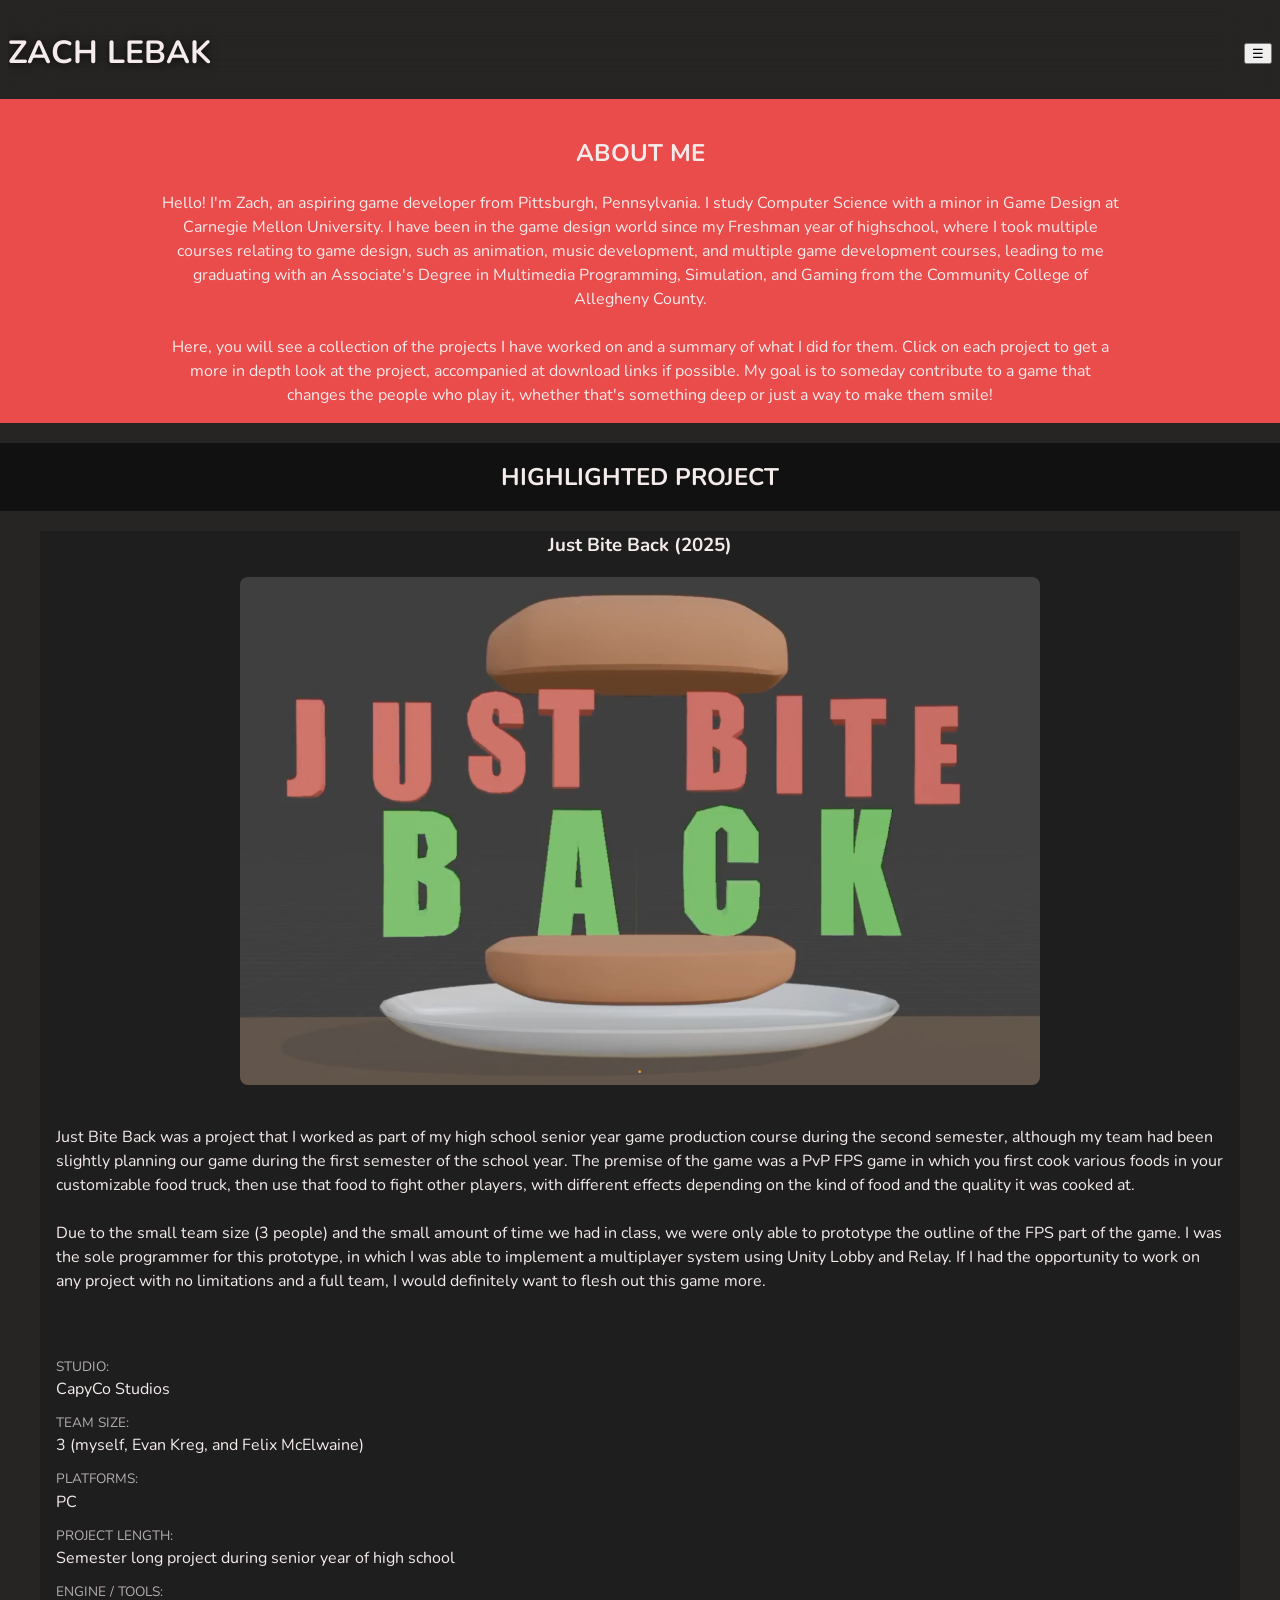
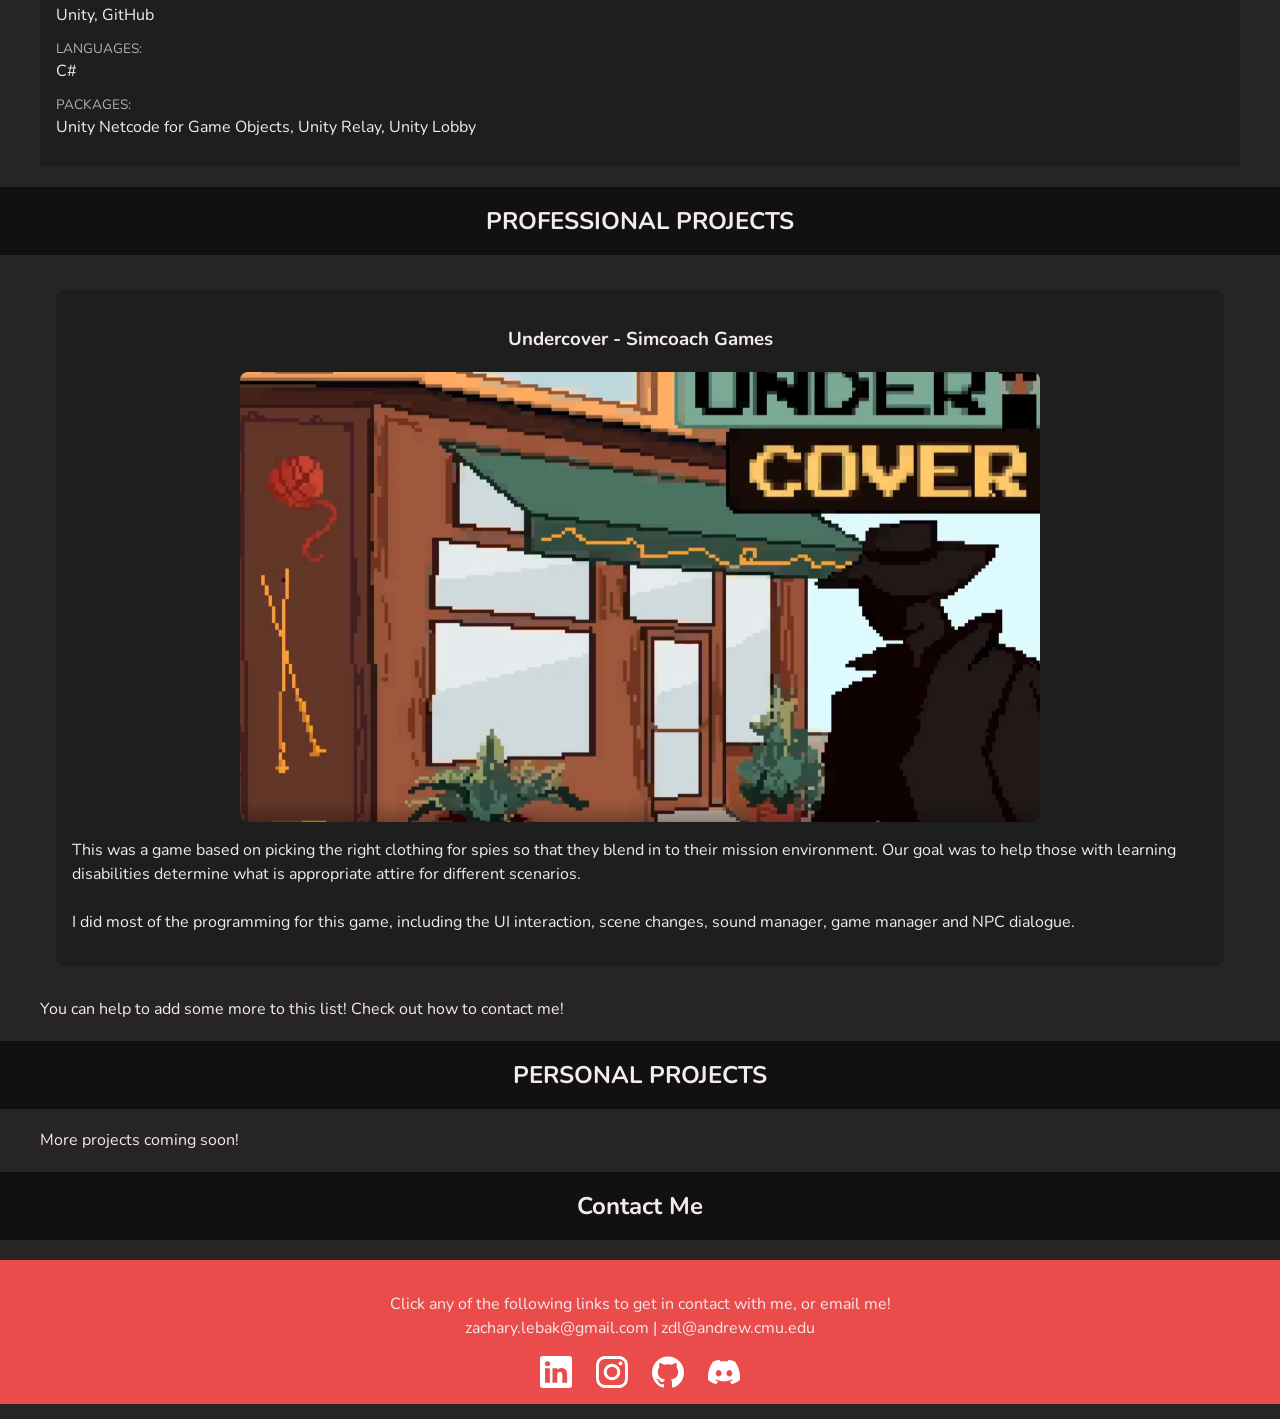
==== index.html @ ec448052 "Editing Undercover description to not include details in main page to decrease bloat" ====
<!DOCTYPE html>
<html>

<head>
  <meta name="viewport" content="width=device-width, initial-scale=1.0">
  <link rel="preconnect" href="https://fonts.googleapis.com">
  <link rel="preconnect" href="https://fonts.gstatic.com" crossorigin>
  <link href="https://fonts.googleapis.com/css2?family=Nunito:wght@400;600;700&display=swap" rel="stylesheet">
  <link rel="stylesheet" href="style.css">
  <title>Portfolio - Zach Lebak</title>
</head>

<body>
  <div id="loader" aria-hidden="true">
    <div class="spinner"></div>
  </div>

  <!--Header-->
  <header>

    <a href="index.html">
      <h1>ZACH LEBAK</h1>
    </a>
    <button class="nav-toggle">☰</button>
    <nav class="site-nav">
      <button class="nav-close" aria-label="Close Menu">✕</button>
      <a href="index.html"><img src="img/house-fill.svg" alt=""> HOME</a>
      <a href="index.html#about"><img src="img/person-badge.svg" alt=""> ABOUT</a>
      <a href="index.html#prof-projects"><img src="img/people-fill.svg" alt=""> PROFESSIONAL PROJECTS</a>
      <a href="index.html#personal-projects"><img src="img/heart-fill.svg" alt=""> PERSONAL PROJECTS</a>
      <a href="resume.pdf"><img src="img/file-earmark-person-fill.svg" alt=""> RESUME</a>
      <a href="index.html#contact"><img src="img/chat-fill.svg" alt=""> CONTACT</a>
    </nav>

  </header>


  <!--Main-->
  <main>
    <section class="home" id="home"></section>

    <!--About Me Section-->
    <section class="about-me-section" id="about">
      <h2>ABOUT ME</h2>
      <p>
        Hello! I'm Zach, an aspiring game developer from Pittsburgh, Pennsylvania. I study Computer Science with a minor
        in Game Design at Carnegie Mellon University. I have been in the game design world since my Freshman year of
        highschool, where I took multiple courses relating to game design, such as animation, music development, and
        multiple game development courses, leading to me graduating with an Associate's Degree in Multimedia
        Programming, Simulation, and Gaming from the Community College of Allegheny County.

        <br>
        <br>

        Here, you will see a collection of the projects I have worked on and a summary of what I did for them. Click on
        each project to get a more in depth look at the project, accompanied at download links if possible. My goal is
        to someday contribute to a game that changes the people who play it, whether that's something deep or just a way
        to make them smile!
      </p>
    </section>

    <!--Highlighted Project Section-->
    <section id="highlighted-project">
      <h2 class="header-band">HIGHLIGHTED PROJECT</h2>

      <!--Project-->
      <article class="featured-project">
        <a href="just-bite-back.html">
          <h3>Just Bite Back (2025)</h3>
          <img src="img/JustBiteBackLogo.png" alt="Just Bite Back caption photo">
        </a>

        <div class="featured-details">
          <p>
            Just Bite Back was a project that I worked as part of my high school senior year
            game production course during the second semester, although my team had been slightly planning our game
            during the first semester of the school year. The premise of the game was a PvP FPS game in which you first
            cook various foods in your customizable food truck, then use that food to fight other players, with
            different effects depending on the kind of food and the quality it was cooked at.

            <br><br>

            Due to the small team size (3 people) and the small amount of time we had in class, we were only able to
            prototype the outline of the FPS part of the game. I was the sole programmer for this prototype, in which I
            was able to implement a multiplayer system using Unity Lobby and Relay. If I had the opportunity to work on
            any project with no limitations and a full team, I would definitely want to flesh out this game more.
          </p>

          <dl>
            <dt>Studio:</dt>
            <dd>CapyCo Studios</dd>

            <dt>Team Size:</dt>
            <dd>3 (myself, Evan Kreg, and Felix McElwaine)</dd>

            <dt>Platforms:</dt>
            <dd>PC</dd>

            <dt>Project Length:</dt>
            <dd>Semester long project during senior year of high school</dd>

            <dt>Engine / Tools:</dt>
            <dd>Unity, GitHub</dd>

            <dt>Languages:</dt>
            <dd>C#</dd>

            <dt>Packages:</dt>
            <dd>Unity Netcode for Game Objects, Unity Relay, Unity Lobby</dd>
          </dl>
        </div>
      </article>
    </section>

    <!--Professional Projects Section-->
    <section id="prof-projects">
      <h2 class="header-band">PROFESSIONAL PROJECTS</h2>

      <div class="project-grid">
        <article class="project-card">
          <a href="undercover.html">
            <h3>Undercover - Simcoach Games</h3>
            <img src="img/Undercover.png" alt="Undercover Main Title">
          </a>

          <div class="card-details">
            <p>
              This was a game based on picking the right clothing for spies so that they blend in to their mission
              environment. Our goal was to help those with learning disabilities determine what is appropriate attire
              for different scenarios.
              <br><br>
              I did most of the programming for this game, including the UI interaction, scene changes, sound manager,
              game manager and NPC dialogue.
            </p>
          </div>
        </article>
      </div>

      <p>
        You can help to add some more to this list! Check out how to <a href="#">contact me!</a>
      </p>
    </section>

    <!--Personal Projects-->
    <section id="personal-projects">
      <h2 class="header-band">PERSONAL PROJECTS</h2>

      <p>
        More projects coming soon!
      </p>
    </section>
  </main>

  <!--Footer-->
  <footer id="contact">
    <h2 class="header-band">Contact Me</h2>

    <article class="contact-section">
      <p>
        Click any of the following links to get in contact with me, or email me!

        <br>

        zachary.lebak@gmail.com | zdl@andrew.cmu.edu
      </p>

      <!--Links to socials-->
      <div class="social-links">
        <a href="https://www.linkedin.com/in/zachary-lebak-763389263/">
          <img src="img/linkedin.svg" alt="LinkedIn">
        </a>
        <a href="https://www.instagram.com/doomflame64/">
          <img src="img/instagram.svg" alt="Instagram">
        </a>
        <a href="https://github.com/DoomFlame">
          <img src="img/github.svg" alt="GitHub">
        </a>
        <a href="https://discord.com/users/527137718740844547">
          <img src="img/discord.svg" alt="Discord">
        </a>
      </div>
    </article>

  </footer>

  <!-- Link scripts -->
  <script src="script.js"></script>
</body>

</html>
---- style.css ----
:root {
  --bg-color: #272424;
  --header-color: #121111;
  --text-color: #f5ebeb;
  --card-bg: #1e1e1e;
  --accent: #ea4b4b;
  --accent-translucent: #ea4b4bca;
}


* {
  box-sizing: border-box;
}


/* Body */
body {
  background-color: var(--bg-color);
  color: var(--text-color);
  font-family: 'Nunito', sans-serif;
  line-height: 1.5;
  overflow-x: hidden;
}


/* Loader */
#loader {
  position: fixed;
  inset: 0;
  background-color: var(--bg-color);
  display: flex;
  justify-content: center;
  align-items: center;
  z-index: 9999;
  transition: opacity 0.4s ease, visibility 0.4s ease;
}

#loader.hidden {
  opacity: 0;
  visibility: hidden;
}

.spinner {
  width: 48px;
  height: 48px;
  border: 4px solid var(--card-bg);
  border-top-color: var(--accent);
  border-radius: 50%;
  animation: spin 0.8s linear infinite;
}

@keyframes spin {
  to {
    transform: rotate(360deg);
  }
}

@view-transition {
  navigation: auto;
}


/* HTML */
html {
  scroll-behavior: smooth;
  scrollbar-width: thin;
  scrollbar-color: var(--accent-translucent) transparent;
}


/* Main */
main {
  max-width: 1200px;
  margin: 0 auto;
}


/* Links */
a {
  text-decoration: none;
  color: inherit;
  transition: opacity 0.2s ease, transform 0.2s ease;
}

a:hover {
  opacity: 0.7;
  transform: translateY(-3px);
}


/* Images */
img {
  max-width: 100%;
  height: auto;
  display: block;
}


/* Article */
article {
  background-color: var(--card-bg);
  padding: 15px;
  margin: 15px 0;
  width: 100%;
}

article h2 {
  text-align: center;
}

article img {
  max-width: 800px;
  margin: 0 auto;
}


/* Nav */
nav {
  display: flex;
  gap: 30px;
}

.nav-toggle {
  display: none;
}

.nav-close {
  display: none;
}

.site-nav a {
  display: flex;
  align-items: center;
  gap: 0.75rem;
}

.site-nav img {
  width: 1.1rem;
  flex-shrink: 0;
  filter: brightness(0) invert(1);
}


/* Header */
header {
  align-items: center;
  background-color: color-mix(in srgb, var(--bg-color), 90%, transparent);
  backdrop-filter: blur(20px);
  display: flex;
  gap: 40px;
  justify-content: center;
  position: sticky;
  top: 0;
  text-shadow: 0 1px 10px rgba(0, 0, 0, 0.8);
  z-index: 100;
  overflow-x: clip;
}


/* Project Grid */
.project-grid {
  display: grid;
  grid-template-columns: repeat(2, 1fr);
  gap: 2rem;
  max-width: 1200px;
  margin: 0 auto;
  padding: 0 1rem;
}


/* Project Card Details */
.project-card {
  background-color: var(--card-bg);
  border-radius: 8px;
  padding: 1rem;
  transition: transform 0.2s ease
}

.project-card:hover {
  transform: translateY(-4px);
}

.project-card h1,
.project-card h2,
.project-card h3,
.project-card h4,
.project-card h5 {
  text-align: center;
}

.project-card img {
  width: 100%;
  aspect-ratio: 16 / 9;
  object-fit: cover;
  border-radius: 8px;
}

.project-card dt {
  font-size: 0.85rem;
  text-transform: uppercase;
  opacity: 0.7;
}

.project-card dd {
  margin: 0 0 0.75rem 0;
}


/* Featured Project */
.featured-project {
  max-width: 1200px;
  margin: 0 auto;
  padding: 0 1rem;
}

.featured-project h1,
.featured-project h2,
.featured-project h3,
.featured-project h4,
.featured-project h5 {
  text-align: center;
}

.featured-project img {
  width: 100%;
  border-radius: 8px;
}


/* Featured Details */
.featured-details {
  display: grid;
  grid-template-columns: 1fr 1fr;
  gap: 2rem;
  margin-top: 1.5rem;
}

.featured-details dt {
  font-size: 0.85rem;
  text-transform: uppercase;
  opacity: 0.7;
}

.featured-details dd {
  margin: 0 0 0.75rem 0;
}


/* Social Links */
.social-links {
  display: flex;
  justify-content: center;
  gap: 1.5rem;
  flex-wrap: wrap;
}

.social-links img {
  width: 32px;
  height: 32px;
  filter: brightness(0) invert(1);
}


/* Video Embed */
.video-embed iframe {
  width: 100%;
  aspect-ratio: 16 / 9;
  border: 0;
  border-radius: 8px;
}


/* Header Band */
.header-band {
  background-color: var(--header-color);
  color: var(--text-color);
  padding: 1rem 0;
  width: 100vw;
  margin-left: calc(-50vw + 50%);
  text-align: center;
}


/* About Me Section */
.about-me-section {
  background-color: var(--accent);
  color: var(--text-color);
  padding: 1rem 0;
  width: 100vw;
  margin-left: calc(-50vw + 50%);
  text-align: center;
}

.about-me-section p {
  line-height: 1.5;
  max-width: 100ch;
  margin-bottom: 1rem;
  margin: 0 auto;
}


/* Contact Section */
.contact-section {
  background-color: var(--accent);
  color: var(--text-color);
  padding: 1rem 0;
  width: 100vw;
  margin-left: calc(-50vw + 50%);
  text-align: center;
}

.contact-section nav {
  flex-direction: column;
}

/* Small Rules */
@media (max-width: 1300px) {
  .nav-toggle {
    display: block;
  }

  header {
    justify-content: space-between;
    flex-direction: row;
  }

  .site-nav {
    position: fixed;
    top: 0;
    right: 0;
    height: 100vh;
    width: min(280px, 80vw);
    background-color: var(--card-bg);
    display: flex;
    flex-direction: column;
    gap: 1.25rem;
    padding: 4rem 1.5rem 1.5rem;
    transform: translateX(100%);
    transition: transform 0.3s ease;
    z-index: 200;
  }

  .site-nav.open {
    transform: translateX(0);
  }

  .site-nav a {
    display: flex;
    align-items: center;
    gap: 0.75rem;
  }

  .site-nav img {
    display: block;
    width: 1.1rem;
    filter: brightness(0) invert(1);
  }

  .nav-close {
    display: block;
    position: absolute;
    top: 1rem;
    right: 1rem;
  }

  .about-me-section p {
    padding: 0 20px;
  }

  .project-grid {
    grid-template-columns: 1fr;
  }

  .featured-details {
    grid-template-columns: 1fr;
  }
}
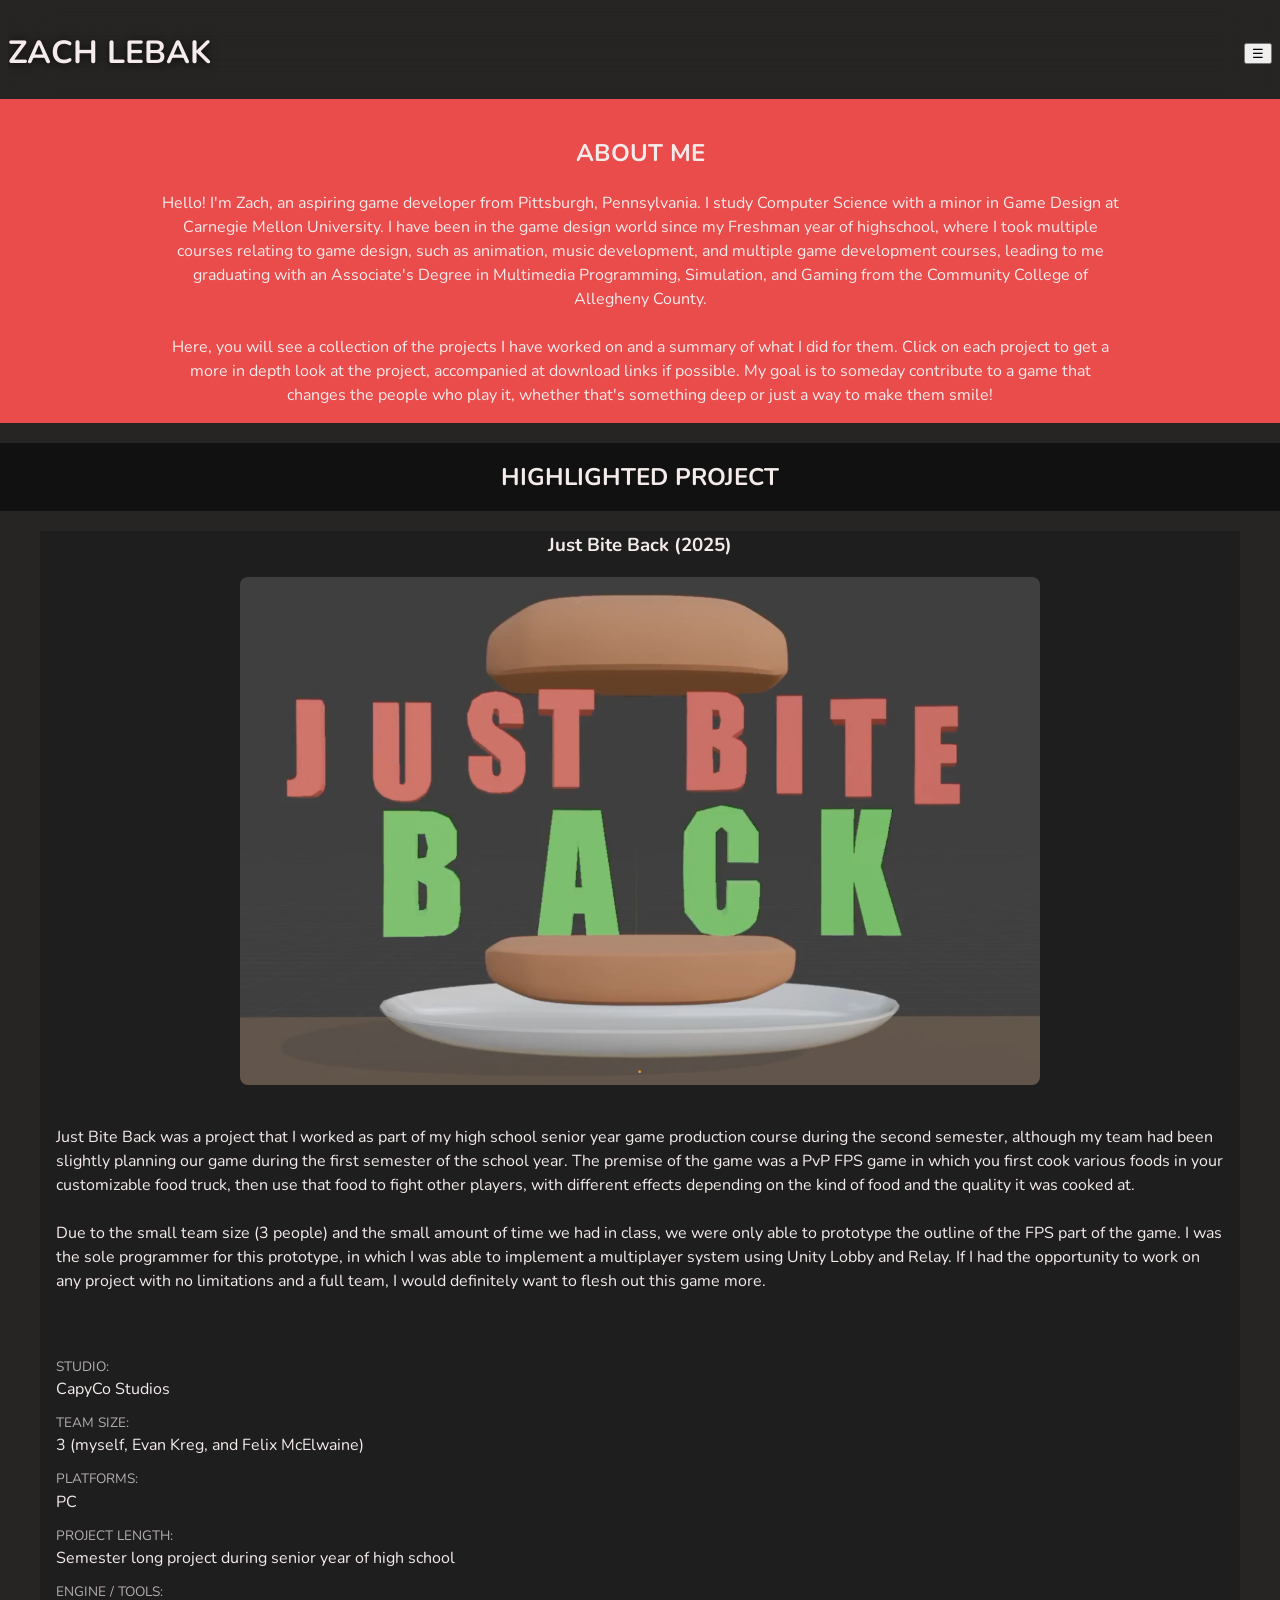
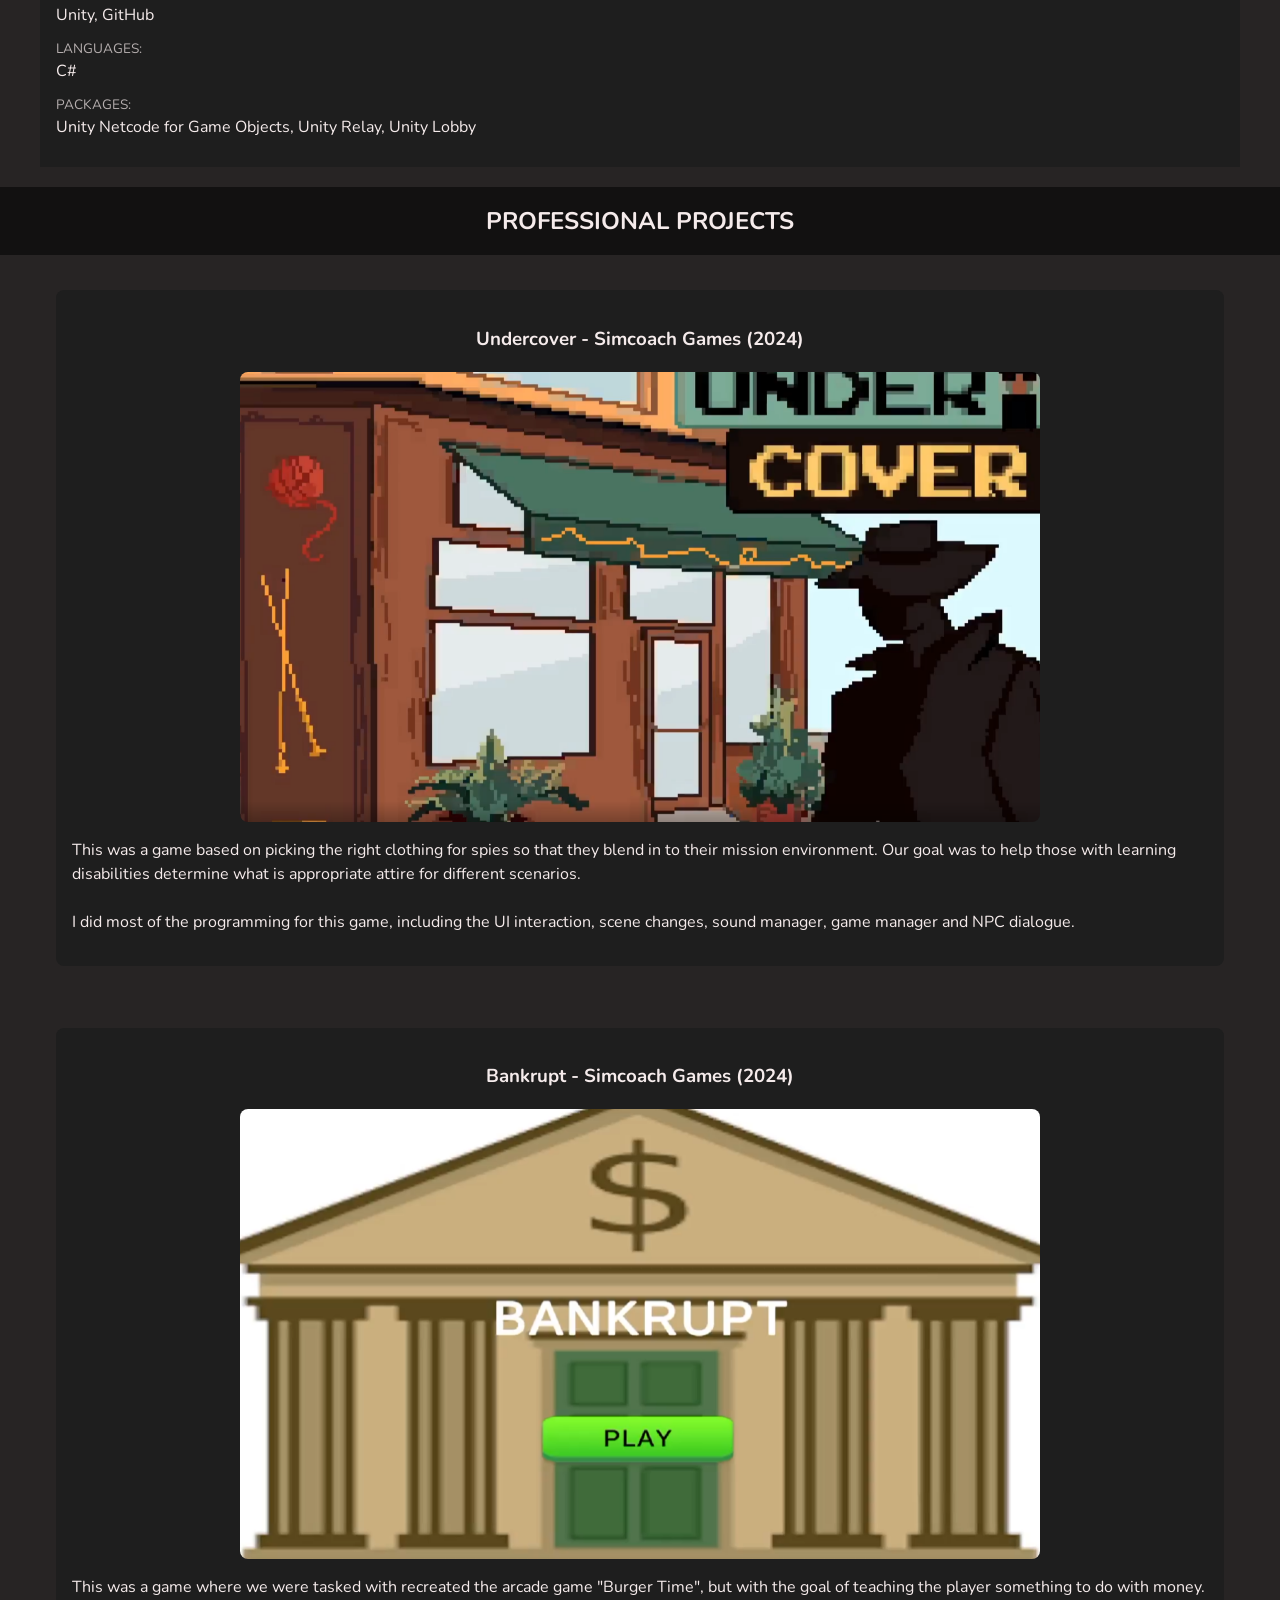
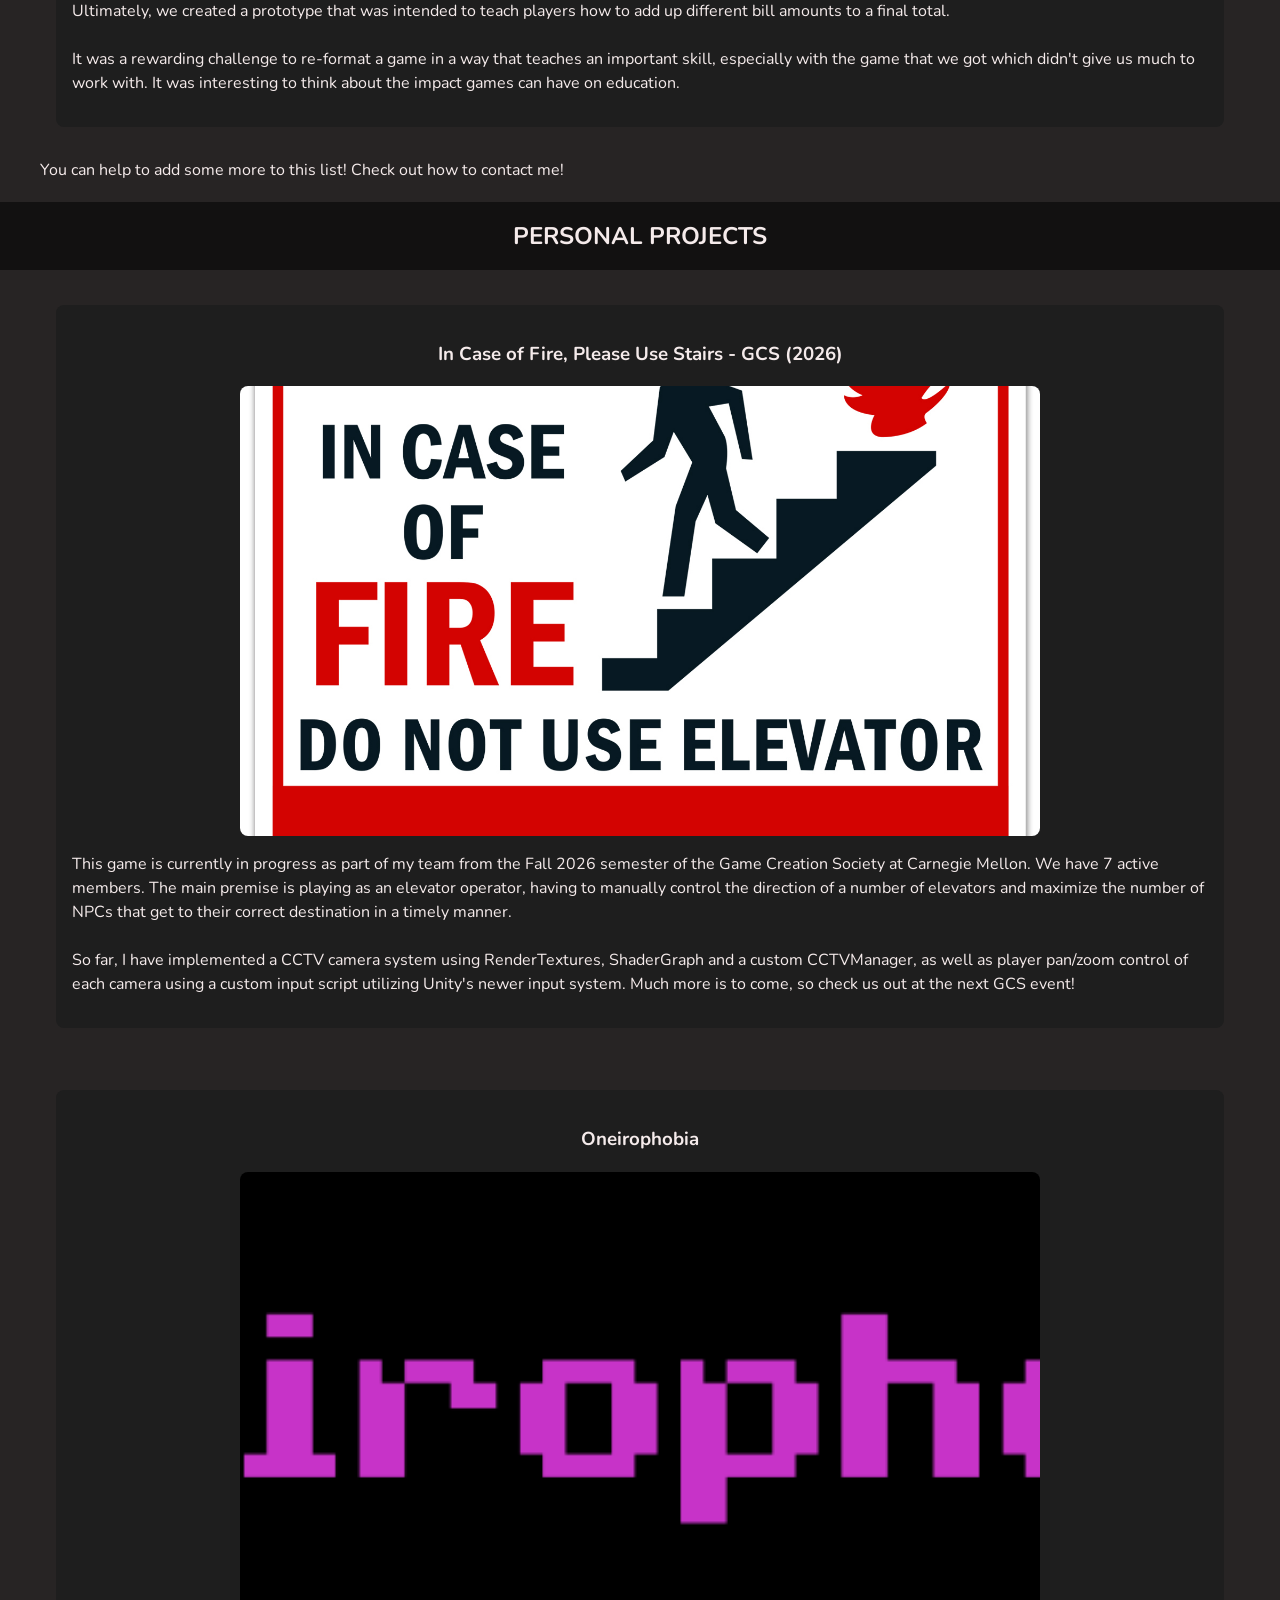
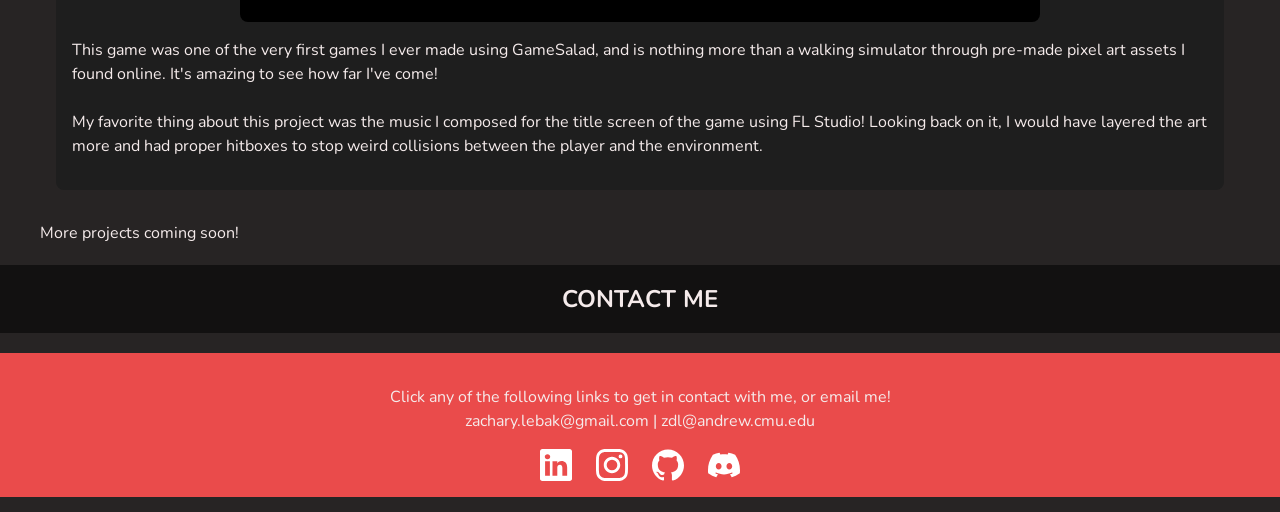
==== commit 19629df3: "Added Elevator GCS and Bankrupt" ====
--- a/index.html
+++ b/index.html
@@ -119,7 +119,7 @@
       <div class="project-grid">
         <article class="project-card">
           <a href="undercover.html">
-            <h3>Undercover - Simcoach Games</h3>
+            <h3>Undercover - Simcoach Games (2024)</h3>
             <img src="img/Undercover.png" alt="Undercover Main Title">
           </a>
 
@@ -134,10 +134,28 @@
             </p>
           </div>
         </article>
+        <article class="project-card">
+          <a href="bankrupt.html">
+            <h3> Bankrupt - Simcoach Games (2024)</h3>
+            <img src="img/bankrupt.png" alt="Bankrupt Main Title">
+          </a>
+
+          <div class="card-details">
+            <p>
+              This was a game where we were tasked with recreated the arcade game "Burger Time", but with the goal of
+              teaching the player something to do with money. Ultimately, we created a prototype that was intended to
+              teach players how to add up different bill amounts to a final total.
+              <br><br>
+              It was a rewarding challenge to re-format a game in a way that teaches an important skill, especially with
+              the game that we got which didn't give us much to work with. It was interesting to think about the impact
+              games can have on education.
+            </p>
+          </div>
+        </article>
       </div>
 
       <p>
-        You can help to add some more to this list! Check out how to <a href="#">contact me!</a>
+        You can help to add some more to this list! Check out how to <a href="#contact">contact me!</a>
       </p>
     </section>
 
@@ -145,6 +163,46 @@
     <section id="personal-projects">
       <h2 class="header-band">PERSONAL PROJECTS</h2>
 
+      <div class="project-grid">
+        <article class="project-card">
+          <a href="elevator-maintenance.html">
+            <h3>In Case of Fire, Please Use Stairs - GCS (2026)</h3>
+            <img src="img/fire-use-stairs.png" alt="In Case of Fire, Please Use Stairs sign">
+          </a>
+
+          <div class="card-details">
+            <p>
+              This game is currently in progress as part of my team from the Fall 2026 semester of the Game Creation
+              Society at Carnegie Mellon. We have 7 active members. The main premise is playing as an elevator operator,
+              having to manually control the direction of a number of elevators and maximize the number of NPCs that get
+              to their correct destination in a timely manner.
+              <br><br>
+              So far, I have implemented a CCTV camera system using RenderTextures, ShaderGraph and a custom
+              CCTVManager, as well as player pan/zoom control of each camera using a custom input script utilizing
+              Unity's newer input system. Much more is to come, so check us out at the next GCS event!
+            </p>
+          </div>
+        </article>
+
+        <article class="project-card">
+          <a href="http://gsrca.de/165064">
+            <h3>Oneirophobia</h3>
+            <img src="img/oneirophobia.png" alt="Oneirophobia Logo">
+          </a>
+
+          <div class="card-details">
+            <p>
+              This game was one of the very first games I ever made using GameSalad, and is nothing more than a walking
+              simulator through pre-made pixel art assets I found online. It's amazing to see how far I've come!
+              <br><br>
+              My favorite thing about this project was the music I composed for the title screen of the game using FL
+              Studio! Looking back on it, I would have layered the art more and had proper hitboxes to stop weird
+              collisions between the player and the environment.
+            </p>
+          </div>
+        </article>
+      </div>
+
       <p>
         More projects coming soon!
       </p>
@@ -153,7 +211,7 @@
 
   <!--Footer-->
   <footer id="contact">
-    <h2 class="header-band">Contact Me</h2>
+    <h2 class="header-band">CONTACT ME</h2>
 
     <article class="contact-section">
       <p>
--- a/style.css
+++ b/style.css
@@ -7,21 +7,18 @@
   --accent-translucent: #ea4b4bca;
 }
 
-
 * {
   box-sizing: border-box;
 }
-
 
 /* Body */
 body {
   background-color: var(--bg-color);
   color: var(--text-color);
-  font-family: 'Nunito', sans-serif;
+  font-family: "Nunito", sans-serif;
   line-height: 1.5;
   overflow-x: hidden;
 }
-
 
 /* Loader */
 #loader {
@@ -32,7 +29,9 @@
   justify-content: center;
   align-items: center;
   z-index: 9999;
-  transition: opacity 0.4s ease, visibility 0.4s ease;
+  transition:
+    opacity 0.4s ease,
+    visibility 0.4s ease;
 }
 
 #loader.hidden {
@@ -59,7 +58,6 @@
   navigation: auto;
 }
 
-
 /* HTML */
 html {
   scroll-behavior: smooth;
@@ -67,26 +65,25 @@
   scrollbar-color: var(--accent-translucent) transparent;
 }
 
-
 /* Main */
 main {
   max-width: 1200px;
   margin: 0 auto;
 }
-
 
 /* Links */
 a {
   text-decoration: none;
   color: inherit;
-  transition: opacity 0.2s ease, transform 0.2s ease;
+  transition:
+    opacity 0.2s ease,
+    transform 0.2s ease;
 }
 
 a:hover {
   opacity: 0.7;
   transform: translateY(-3px);
 }
-
 
 /* Images */
 img {
@@ -94,7 +91,6 @@
   height: auto;
   display: block;
 }
-
 
 /* Article */
 article {
@@ -113,7 +109,6 @@
   margin: 0 auto;
 }
 
-
 /* Nav */
 nav {
   display: flex;
@@ -139,7 +134,6 @@
   flex-shrink: 0;
   filter: brightness(0) invert(1);
 }
-
 
 /* Header */
 header {
@@ -156,7 +150,6 @@
   overflow-x: clip;
 }
 
-
 /* Project Grid */
 .project-grid {
   display: grid;
@@ -167,13 +160,12 @@
   padding: 0 1rem;
 }
 
-
 /* Project Card Details */
 .project-card {
   background-color: var(--card-bg);
   border-radius: 8px;
   padding: 1rem;
-  transition: transform 0.2s ease
+  transition: transform 0.2s ease;
 }
 
 .project-card:hover {
@@ -205,7 +197,6 @@
   margin: 0 0 0.75rem 0;
 }
 
-
 /* Featured Project */
 .featured-project {
   max-width: 1200px;
@@ -225,7 +216,6 @@
   width: 100%;
   border-radius: 8px;
 }
-
 
 /* Featured Details */
 .featured-details {
@@ -245,7 +235,6 @@
   margin: 0 0 0.75rem 0;
 }
 
-
 /* Social Links */
 .social-links {
   display: flex;
@@ -259,7 +248,6 @@
   height: 32px;
   filter: brightness(0) invert(1);
 }
-
 
 /* Video Embed */
 .video-embed iframe {
@@ -268,7 +256,6 @@
   border: 0;
   border-radius: 8px;
 }
-
 
 /* Header Band */
 .header-band {
@@ -280,7 +267,6 @@
   text-align: center;
 }
 
-
 /* About Me Section */
 .about-me-section {
   background-color: var(--accent);
@@ -297,7 +283,6 @@
   margin-bottom: 1rem;
   margin: 0 auto;
 }
-
 
 /* Contact Section */
 .contact-section {
@@ -374,4 +359,4 @@
   .featured-details {
     grid-template-columns: 1fr;
   }
-}+}
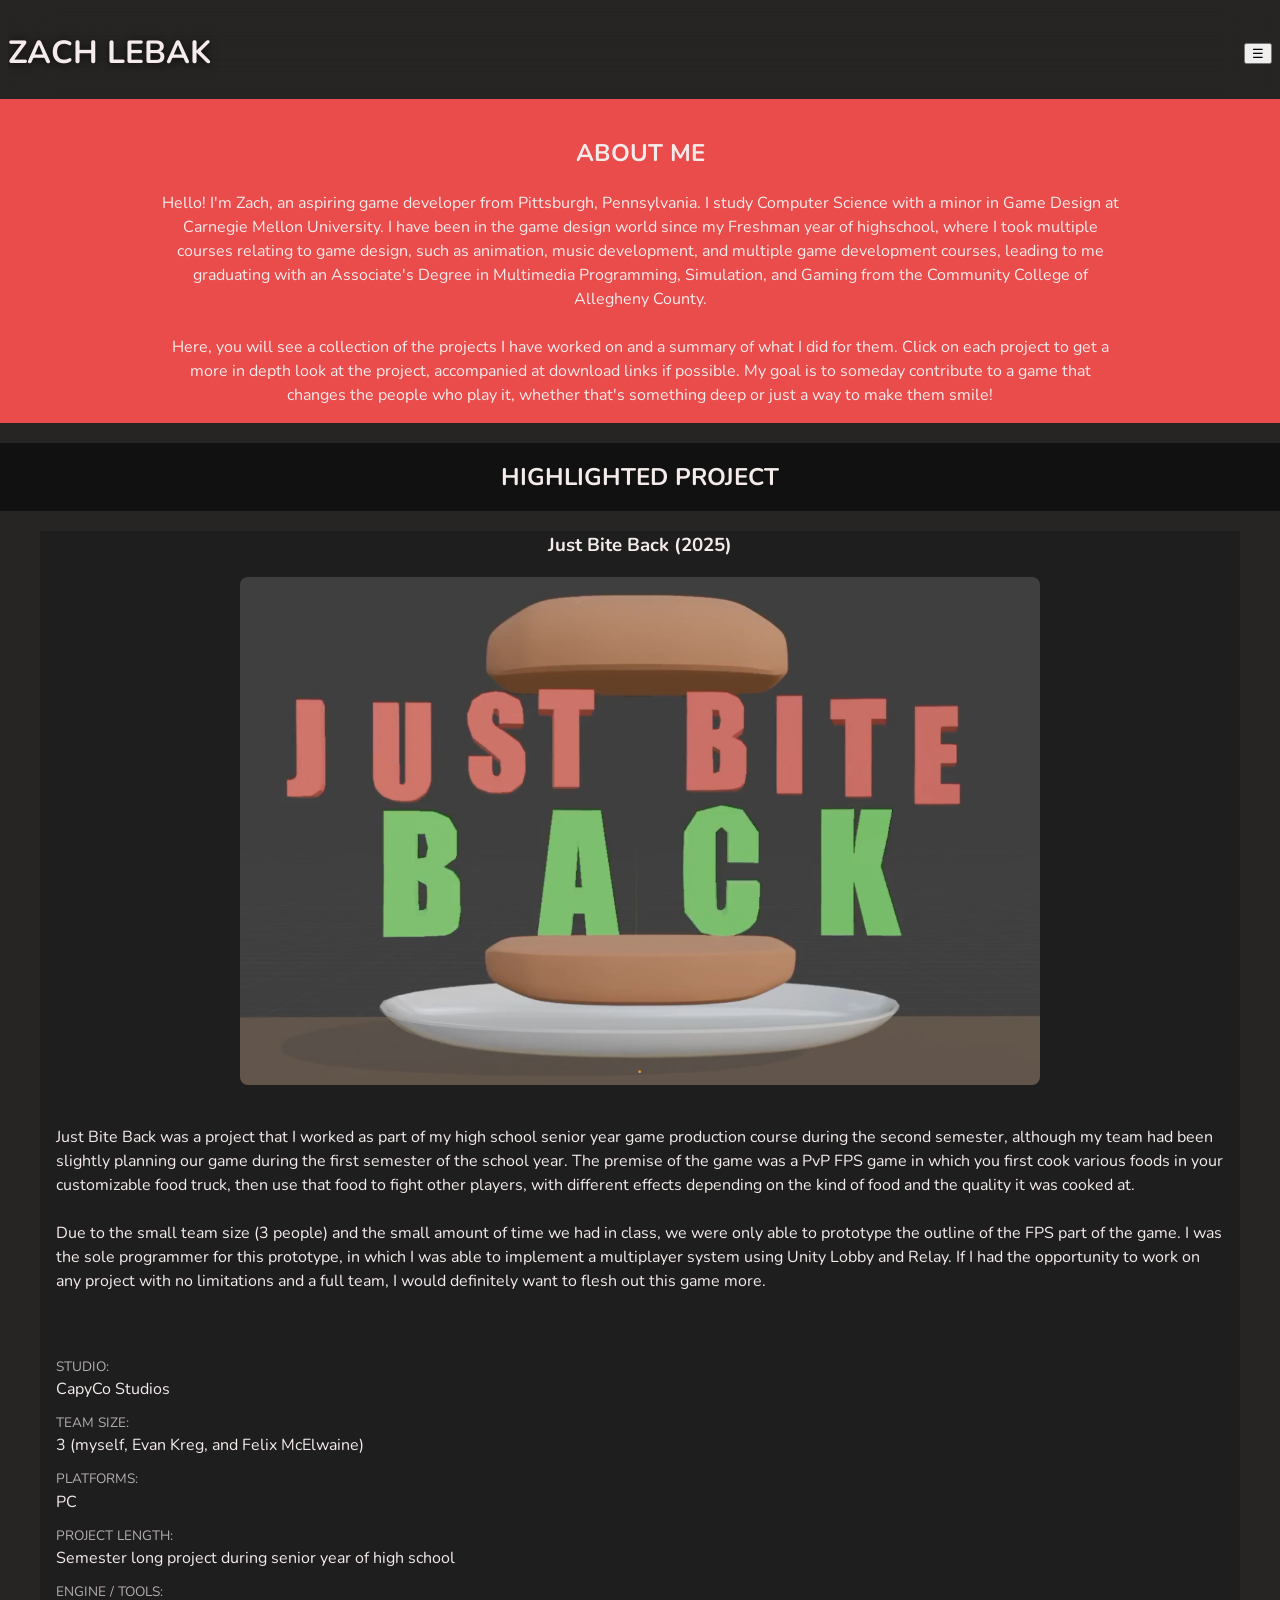
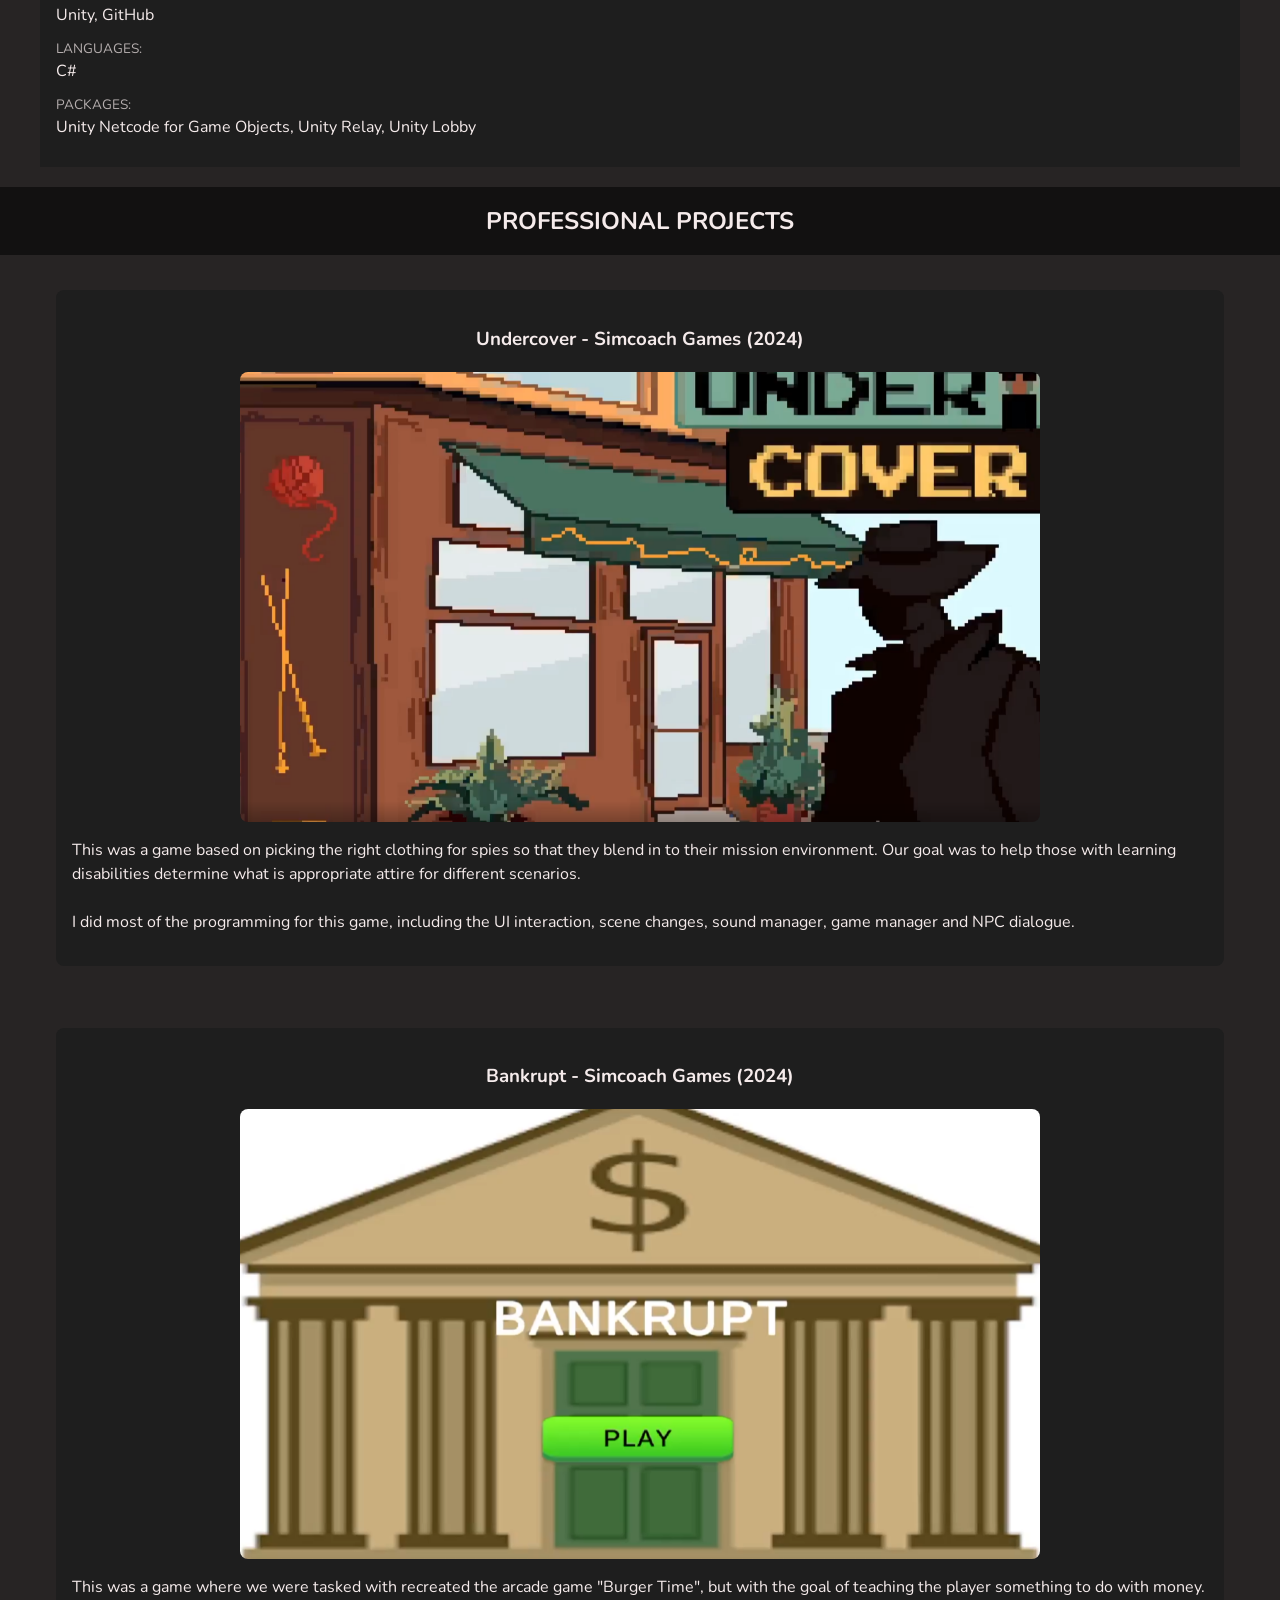
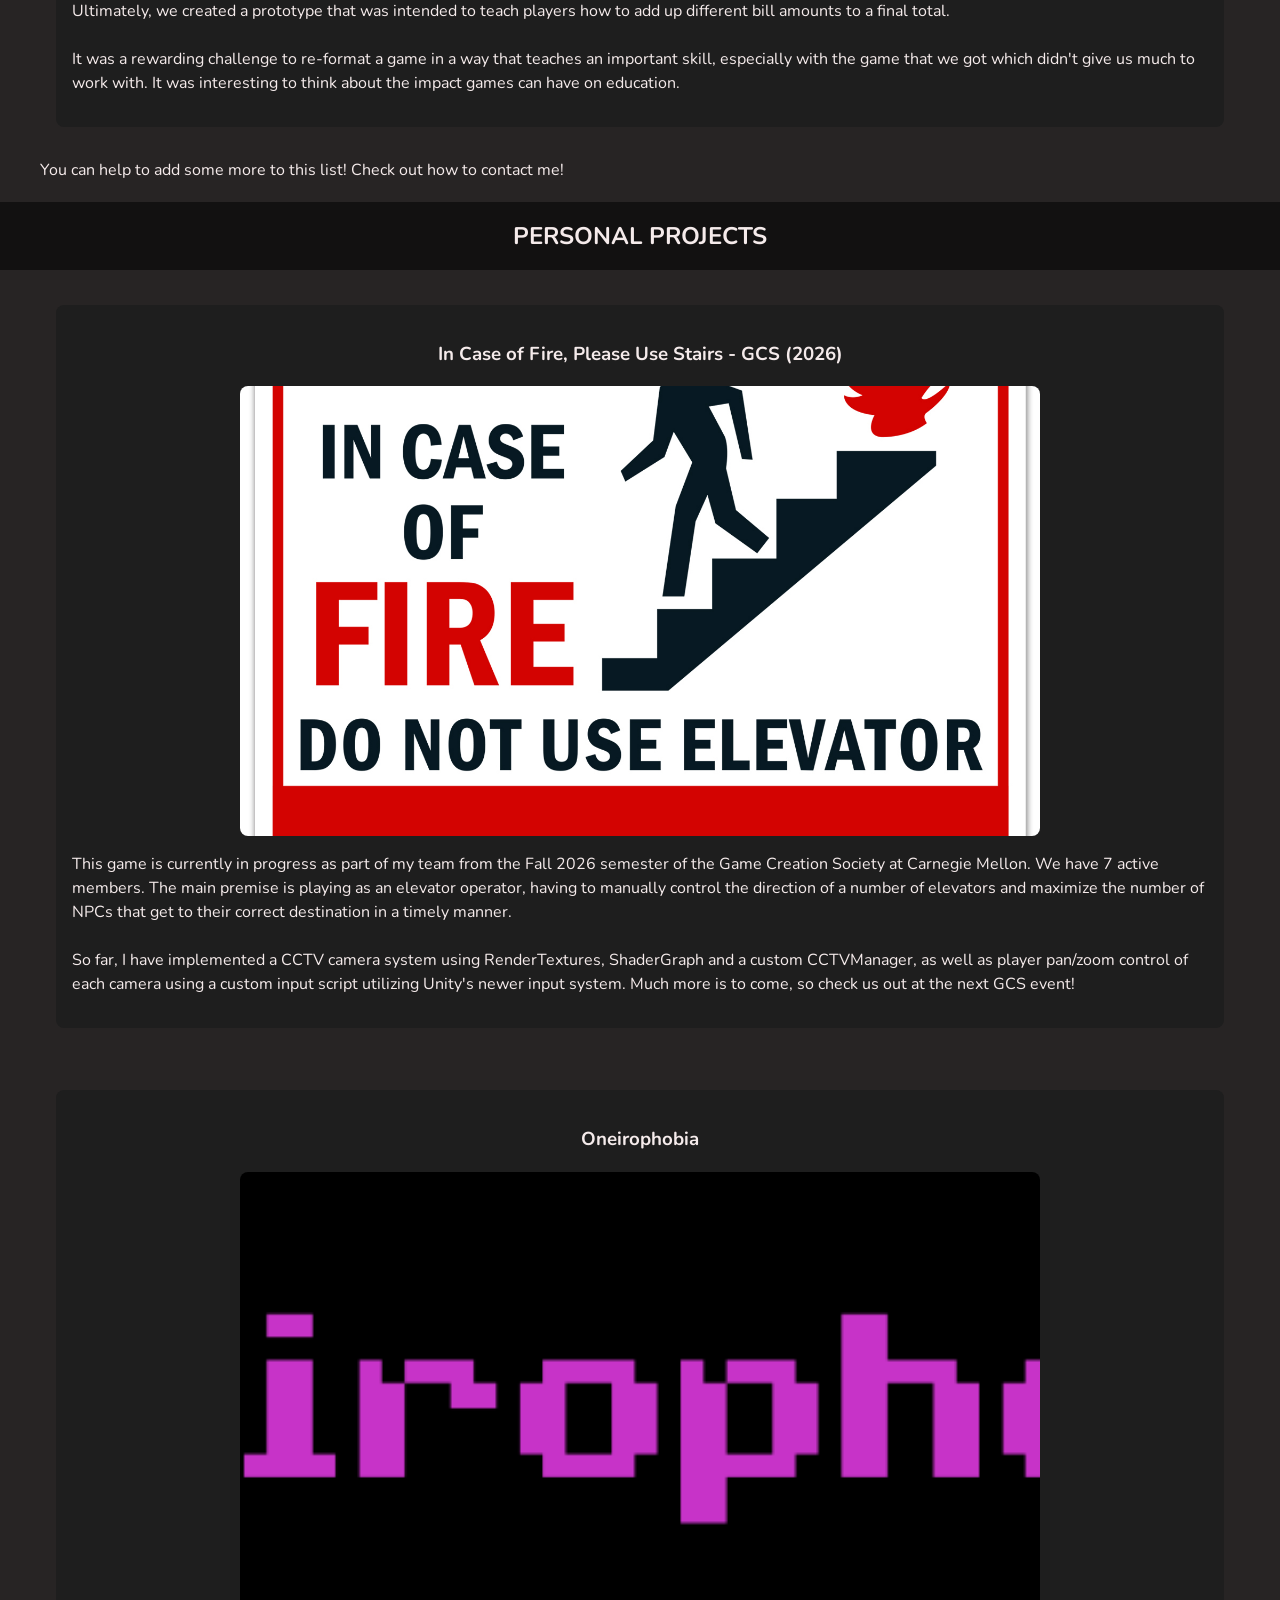
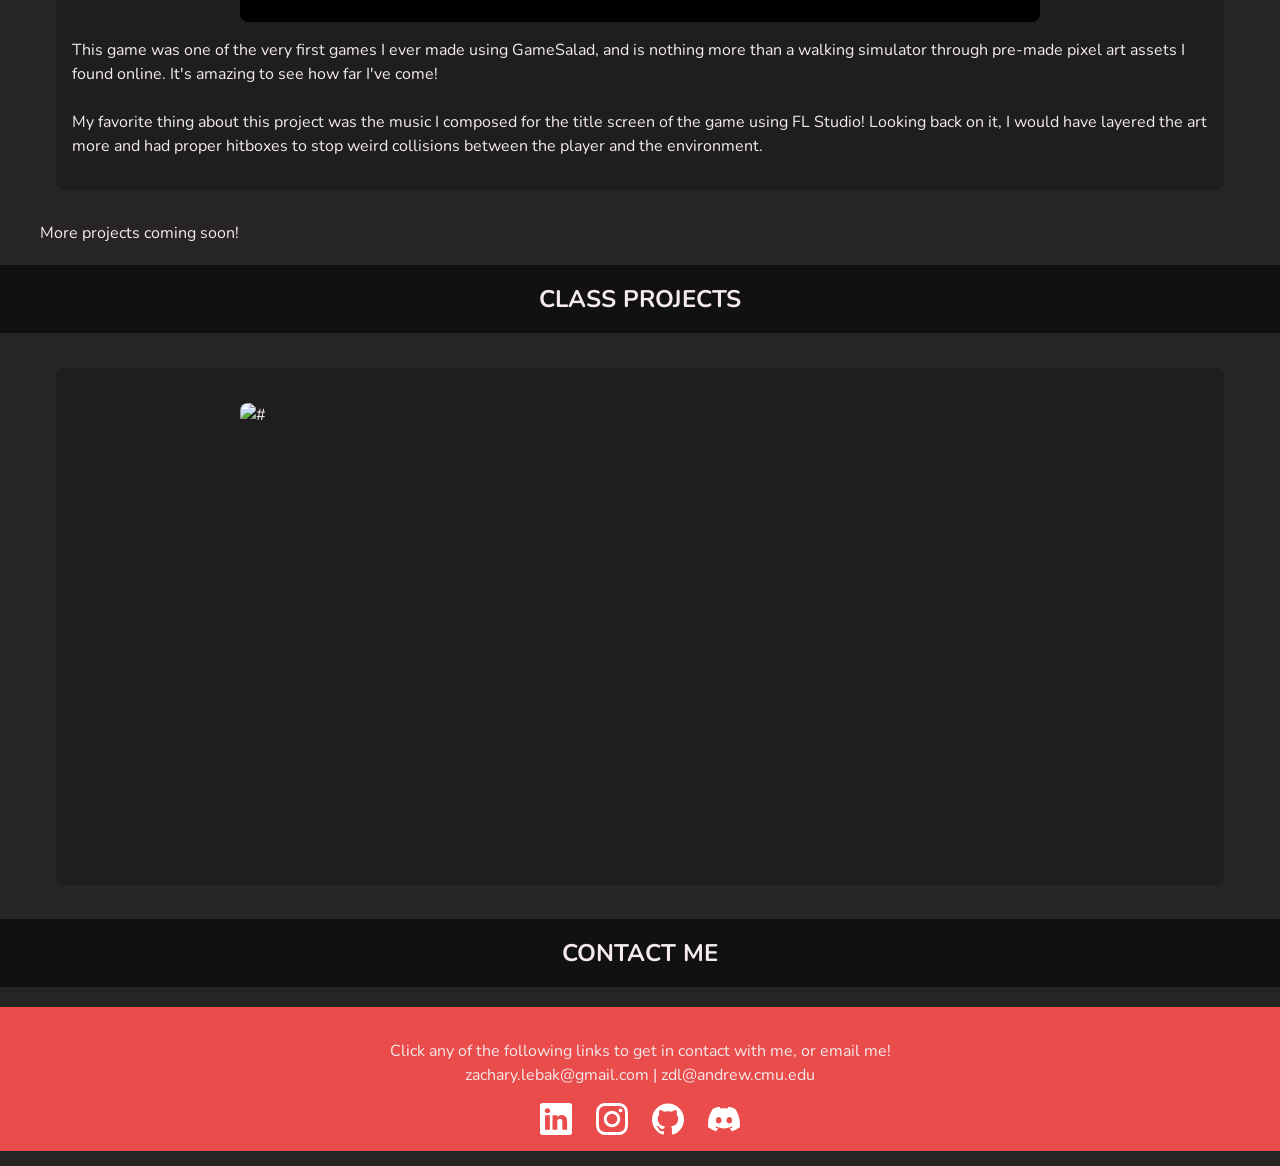
==== commit 5c3d7f6d: "Added section for classwork projects" ====
--- a/index.html
+++ b/index.html
@@ -1,248 +1,300 @@
-<!DOCTYPE html>
+<!doctype html>
 <html>
-
-<head>
-  <meta name="viewport" content="width=device-width, initial-scale=1.0">
-  <link rel="preconnect" href="https://fonts.googleapis.com">
-  <link rel="preconnect" href="https://fonts.gstatic.com" crossorigin>
-  <link href="https://fonts.googleapis.com/css2?family=Nunito:wght@400;600;700&display=swap" rel="stylesheet">
-  <link rel="stylesheet" href="style.css">
-  <title>Portfolio - Zach Lebak</title>
-</head>
-
-<body>
-  <div id="loader" aria-hidden="true">
-    <div class="spinner"></div>
-  </div>
-
-  <!--Header-->
-  <header>
-
-    <a href="index.html">
-      <h1>ZACH LEBAK</h1>
-    </a>
-    <button class="nav-toggle">☰</button>
-    <nav class="site-nav">
-      <button class="nav-close" aria-label="Close Menu">✕</button>
-      <a href="index.html"><img src="img/house-fill.svg" alt=""> HOME</a>
-      <a href="index.html#about"><img src="img/person-badge.svg" alt=""> ABOUT</a>
-      <a href="index.html#prof-projects"><img src="img/people-fill.svg" alt=""> PROFESSIONAL PROJECTS</a>
-      <a href="index.html#personal-projects"><img src="img/heart-fill.svg" alt=""> PERSONAL PROJECTS</a>
-      <a href="resume.pdf"><img src="img/file-earmark-person-fill.svg" alt=""> RESUME</a>
-      <a href="index.html#contact"><img src="img/chat-fill.svg" alt=""> CONTACT</a>
-    </nav>
-
-  </header>
-
-
-  <!--Main-->
-  <main>
-    <section class="home" id="home"></section>
-
-    <!--About Me Section-->
-    <section class="about-me-section" id="about">
-      <h2>ABOUT ME</h2>
-      <p>
-        Hello! I'm Zach, an aspiring game developer from Pittsburgh, Pennsylvania. I study Computer Science with a minor
-        in Game Design at Carnegie Mellon University. I have been in the game design world since my Freshman year of
-        highschool, where I took multiple courses relating to game design, such as animation, music development, and
-        multiple game development courses, leading to me graduating with an Associate's Degree in Multimedia
-        Programming, Simulation, and Gaming from the Community College of Allegheny County.
-
-        <br>
-        <br>
-
-        Here, you will see a collection of the projects I have worked on and a summary of what I did for them. Click on
-        each project to get a more in depth look at the project, accompanied at download links if possible. My goal is
-        to someday contribute to a game that changes the people who play it, whether that's something deep or just a way
-        to make them smile!
-      </p>
-    </section>
-
-    <!--Highlighted Project Section-->
-    <section id="highlighted-project">
-      <h2 class="header-band">HIGHLIGHTED PROJECT</h2>
-
-      <!--Project-->
-      <article class="featured-project">
-        <a href="just-bite-back.html">
-          <h3>Just Bite Back (2025)</h3>
-          <img src="img/JustBiteBackLogo.png" alt="Just Bite Back caption photo">
-        </a>
-
-        <div class="featured-details">
-          <p>
-            Just Bite Back was a project that I worked as part of my high school senior year
-            game production course during the second semester, although my team had been slightly planning our game
-            during the first semester of the school year. The premise of the game was a PvP FPS game in which you first
-            cook various foods in your customizable food truck, then use that food to fight other players, with
-            different effects depending on the kind of food and the quality it was cooked at.
-
-            <br><br>
-
-            Due to the small team size (3 people) and the small amount of time we had in class, we were only able to
-            prototype the outline of the FPS part of the game. I was the sole programmer for this prototype, in which I
-            was able to implement a multiplayer system using Unity Lobby and Relay. If I had the opportunity to work on
-            any project with no limitations and a full team, I would definitely want to flesh out this game more.
-          </p>
-
-          <dl>
-            <dt>Studio:</dt>
-            <dd>CapyCo Studios</dd>
-
-            <dt>Team Size:</dt>
-            <dd>3 (myself, Evan Kreg, and Felix McElwaine)</dd>
-
-            <dt>Platforms:</dt>
-            <dd>PC</dd>
-
-            <dt>Project Length:</dt>
-            <dd>Semester long project during senior year of high school</dd>
-
-            <dt>Engine / Tools:</dt>
-            <dd>Unity, GitHub</dd>
-
-            <dt>Languages:</dt>
-            <dd>C#</dd>
-
-            <dt>Packages:</dt>
-            <dd>Unity Netcode for Game Objects, Unity Relay, Unity Lobby</dd>
-          </dl>
+  <head>
+    <meta name="viewport" content="width=device-width, initial-scale=1.0" />
+    <link rel="preconnect" href="https://fonts.googleapis.com" />
+    <link rel="preconnect" href="https://fonts.gstatic.com" crossorigin />
+    <link
+      href="https://fonts.googleapis.com/css2?family=Nunito:wght@400;600;700&display=swap"
+      rel="stylesheet"
+    />
+    <link rel="stylesheet" href="style.css" />
+    <title>Portfolio - Zach Lebak</title>
+  </head>
+
+  <body>
+    <div id="loader" aria-hidden="true">
+      <div class="spinner"></div>
+    </div>
+
+    <!--Header-->
+    <header>
+      <a href="index.html">
+        <h1>ZACH LEBAK</h1>
+      </a>
+      <button class="nav-toggle">☰</button>
+      <nav class="site-nav">
+        <button class="nav-close" aria-label="Close Menu">✕</button>
+        <a href="index.html"><img src="img/house-fill.svg" alt="" /> HOME</a>
+        <a href="index.html#about"
+          ><img src="img/person-badge.svg" alt="" /> ABOUT</a
+        >
+        <a href="index.html#prof-projects"
+          ><img src="img/people-fill.svg" alt="" /> PROFESSIONAL PROJECTS</a
+        >
+        <a href="index.html#personal-projects"
+          ><img src="img/heart-fill.svg" alt="" /> PERSONAL PROJECTS</a
+        >
+        <a href="resume.pdf"
+          ><img src="img/file-earmark-person-fill.svg" alt="" /> RESUME</a
+        >
+        <a href="index.html#contact"
+          ><img src="img/chat-fill.svg" alt="" /> CONTACT</a
+        >
+      </nav>
+    </header>
+
+    <!--Main-->
+    <main>
+      <!--About Me Section-->
+      <section class="about-me-section" id="about">
+        <h2>ABOUT ME</h2>
+        <p>
+          Hello! I'm Zach, an aspiring game developer from Pittsburgh,
+          Pennsylvania. I study Computer Science with a minor in Game Design at
+          Carnegie Mellon University. I have been in the game design world since
+          my Freshman year of highschool, where I took multiple courses relating
+          to game design, such as animation, music development, and multiple
+          game development courses, leading to me graduating with an Associate's
+          Degree in Multimedia Programming, Simulation, and Gaming from the
+          Community College of Allegheny County.
+
+          <br />
+          <br />
+
+          Here, you will see a collection of the projects I have worked on and a
+          summary of what I did for them. Click on each project to get a more in
+          depth look at the project, accompanied at download links if possible.
+          My goal is to someday contribute to a game that changes the people who
+          play it, whether that's something deep or just a way to make them
+          smile!
+        </p>
+      </section>
+
+      <!--Highlighted Project Section-->
+      <section id="highlighted-project">
+        <h2 class="header-band">HIGHLIGHTED PROJECT</h2>
+
+        <!--Project-->
+        <article class="featured-project">
+          <a href="just-bite-back.html">
+            <h3>Just Bite Back (2025)</h3>
+            <img
+              src="img/JustBiteBackLogo.png"
+              alt="Just Bite Back caption photo"
+            />
+          </a>
+
+          <div class="featured-details">
+            <p>
+              Just Bite Back was a project that I worked as part of my high
+              school senior year game production course during the second
+              semester, although my team had been slightly planning our game
+              during the first semester of the school year. The premise of the
+              game was a PvP FPS game in which you first cook various foods in
+              your customizable food truck, then use that food to fight other
+              players, with different effects depending on the kind of food and
+              the quality it was cooked at.
+
+              <br /><br />
+
+              Due to the small team size (3 people) and the small amount of time
+              we had in class, we were only able to prototype the outline of the
+              FPS part of the game. I was the sole programmer for this
+              prototype, in which I was able to implement a multiplayer system
+              using Unity Lobby and Relay. If I had the opportunity to work on
+              any project with no limitations and a full team, I would
+              definitely want to flesh out this game more.
+            </p>
+
+            <dl>
+              <dt>Studio:</dt>
+              <dd>CapyCo Studios</dd>
+
+              <dt>Team Size:</dt>
+              <dd>3 (myself, Evan Kreg, and Felix McElwaine)</dd>
+
+              <dt>Platforms:</dt>
+              <dd>PC</dd>
+
+              <dt>Project Length:</dt>
+              <dd>Semester long project during senior year of high school</dd>
+
+              <dt>Engine / Tools:</dt>
+              <dd>Unity, GitHub</dd>
+
+              <dt>Languages:</dt>
+              <dd>C#</dd>
+
+              <dt>Packages:</dt>
+              <dd>Unity Netcode for Game Objects, Unity Relay, Unity Lobby</dd>
+            </dl>
+          </div>
+        </article>
+      </section>
+
+      <!--Professional Projects Section-->
+      <section id="prof-projects">
+        <h2 class="header-band">PROFESSIONAL PROJECTS</h2>
+
+        <div class="project-grid">
+          <article class="project-card">
+            <a href="undercover.html">
+              <h3>Undercover - Simcoach Games (2024)</h3>
+              <img src="img/Undercover.png" alt="Undercover Main Title" />
+            </a>
+
+            <div class="card-details">
+              <p>
+                This was a game based on picking the right clothing for spies so
+                that they blend in to their mission environment. Our goal was to
+                help those with learning disabilities determine what is
+                appropriate attire for different scenarios.
+                <br /><br />
+                I did most of the programming for this game, including the UI
+                interaction, scene changes, sound manager, game manager and NPC
+                dialogue.
+              </p>
+            </div>
+          </article>
+
+          <article class="project-card">
+            <a href="bankrupt.html">
+              <h3>Bankrupt - Simcoach Games (2024)</h3>
+              <img src="img/bankrupt.png" alt="Bankrupt Main Title" />
+            </a>
+
+            <div class="card-details">
+              <p>
+                This was a game where we were tasked with recreated the arcade
+                game "Burger Time", but with the goal of teaching the player
+                something to do with money. Ultimately, we created a prototype
+                that was intended to teach players how to add up different bill
+                amounts to a final total.
+                <br /><br />
+                It was a rewarding challenge to re-format a game in a way that
+                teaches an important skill, especially with the game that we got
+                which didn't give us much to work with. It was interesting to
+                think about the impact games can have on education.
+              </p>
+            </div>
+          </article>
+        </div>
+
+        <p>
+          You can help to add some more to this list! Check out how to
+          <a href="#contact">contact me!</a>
+        </p>
+      </section>
+
+      <!-- Personal Projects Section-->
+      <section id="pers-projects">
+        <h2 class="header-band">PERSONAL PROJECTS</h2>
+
+        <div class="project-grid">
+          <article class="project-card">
+            <a href="elevator-maintenance.html">
+              <h3>In Case of Fire, Please Use Stairs - GCS (2026)</h3>
+              <img
+                src="img/fire-use-stairs.png"
+                alt="In Case of Fire, Please Use Stairs sign"
+              />
+            </a>
+
+            <div class="card-details">
+              <p>
+                This game is currently in progress as part of my team from the
+                Fall 2026 semester of the Game Creation Society at Carnegie
+                Mellon. We have 7 active members. The main premise is playing as
+                an elevator operator, having to manually control the direction
+                of a number of elevators and maximize the number of NPCs that
+                get to their correct destination in a timely manner.
+                <br /><br />
+                So far, I have implemented a CCTV camera system using
+                RenderTextures, ShaderGraph and a custom CCTVManager, as well as
+                player pan/zoom control of each camera using a custom input
+                script utilizing Unity's newer input system. Much more is to
+                come, so check us out at the next GCS event!
+              </p>
+            </div>
+          </article>
+
+          <article class="project-card">
+            <a href="http://gsrca.de/165064">
+              <h3>Oneirophobia</h3>
+              <img src="img/oneirophobia.png" alt="Oneirophobia Logo" />
+            </a>
+
+            <div class="card-details">
+              <p>
+                This game was one of the very first games I ever made using
+                GameSalad, and is nothing more than a walking simulator through
+                pre-made pixel art assets I found online. It's amazing to see
+                how far I've come!
+                <br /><br />
+                My favorite thing about this project was the music I composed
+                for the title screen of the game using FL Studio! Looking back
+                on it, I would have layered the art more and had proper hitboxes
+                to stop weird collisions between the player and the environment.
+              </p>
+            </div>
+          </article>
+        </div>
+
+        <p>More projects coming soon!</p>
+      </section>
+
+      <section id="class-projects">
+        <h2 class="header-band">CLASS PROJECTS</h2>
+
+        <div class="project-grid">
+          <article class="project-card">
+            <a href="#">
+              <h3></h3>
+              <img src="#" alt="#" />
+            </a>
+
+            <div class="card-details">
+              <p></p>
+            </div>
+          </article>
+        </div>
+      </section>
+    </main>
+
+    <!--Footer-->
+    <footer id="contact">
+      <h2 class="header-band">CONTACT ME</h2>
+
+      <article class="contact-section">
+        <p>
+          Click any of the following links to get in contact with me, or email
+          me!
+
+          <br />
+
+          zachary.lebak@gmail.com | zdl@andrew.cmu.edu
+        </p>
+
+        <!--Links to socials-->
+        <div class="social-links">
+          <a href="https://www.linkedin.com/in/zachary-lebak-763389263/">
+            <img src="img/linkedin.svg" alt="LinkedIn" />
+          </a>
+          <a href="https://www.instagram.com/doomflame64/">
+            <img src="img/instagram.svg" alt="Instagram" />
+          </a>
+          <a href="https://github.com/DoomFlame">
+            <img src="img/github.svg" alt="GitHub" />
+          </a>
+          <a href="https://discord.com/users/527137718740844547">
+            <img src="img/discord.svg" alt="Discord" />
+          </a>
         </div>
       </article>
-    </section>
-
-    <!--Professional Projects Section-->
-    <section id="prof-projects">
-      <h2 class="header-band">PROFESSIONAL PROJECTS</h2>
-
-      <div class="project-grid">
-        <article class="project-card">
-          <a href="undercover.html">
-            <h3>Undercover - Simcoach Games (2024)</h3>
-            <img src="img/Undercover.png" alt="Undercover Main Title">
-          </a>
-
-          <div class="card-details">
-            <p>
-              This was a game based on picking the right clothing for spies so that they blend in to their mission
-              environment. Our goal was to help those with learning disabilities determine what is appropriate attire
-              for different scenarios.
-              <br><br>
-              I did most of the programming for this game, including the UI interaction, scene changes, sound manager,
-              game manager and NPC dialogue.
-            </p>
-          </div>
-        </article>
-        <article class="project-card">
-          <a href="bankrupt.html">
-            <h3> Bankrupt - Simcoach Games (2024)</h3>
-            <img src="img/bankrupt.png" alt="Bankrupt Main Title">
-          </a>
-
-          <div class="card-details">
-            <p>
-              This was a game where we were tasked with recreated the arcade game "Burger Time", but with the goal of
-              teaching the player something to do with money. Ultimately, we created a prototype that was intended to
-              teach players how to add up different bill amounts to a final total.
-              <br><br>
-              It was a rewarding challenge to re-format a game in a way that teaches an important skill, especially with
-              the game that we got which didn't give us much to work with. It was interesting to think about the impact
-              games can have on education.
-            </p>
-          </div>
-        </article>
-      </div>
-
-      <p>
-        You can help to add some more to this list! Check out how to <a href="#contact">contact me!</a>
-      </p>
-    </section>
-
-    <!--Personal Projects-->
-    <section id="personal-projects">
-      <h2 class="header-band">PERSONAL PROJECTS</h2>
-
-      <div class="project-grid">
-        <article class="project-card">
-          <a href="elevator-maintenance.html">
-            <h3>In Case of Fire, Please Use Stairs - GCS (2026)</h3>
-            <img src="img/fire-use-stairs.png" alt="In Case of Fire, Please Use Stairs sign">
-          </a>
-
-          <div class="card-details">
-            <p>
-              This game is currently in progress as part of my team from the Fall 2026 semester of the Game Creation
-              Society at Carnegie Mellon. We have 7 active members. The main premise is playing as an elevator operator,
-              having to manually control the direction of a number of elevators and maximize the number of NPCs that get
-              to their correct destination in a timely manner.
-              <br><br>
-              So far, I have implemented a CCTV camera system using RenderTextures, ShaderGraph and a custom
-              CCTVManager, as well as player pan/zoom control of each camera using a custom input script utilizing
-              Unity's newer input system. Much more is to come, so check us out at the next GCS event!
-            </p>
-          </div>
-        </article>
-
-        <article class="project-card">
-          <a href="http://gsrca.de/165064">
-            <h3>Oneirophobia</h3>
-            <img src="img/oneirophobia.png" alt="Oneirophobia Logo">
-          </a>
-
-          <div class="card-details">
-            <p>
-              This game was one of the very first games I ever made using GameSalad, and is nothing more than a walking
-              simulator through pre-made pixel art assets I found online. It's amazing to see how far I've come!
-              <br><br>
-              My favorite thing about this project was the music I composed for the title screen of the game using FL
-              Studio! Looking back on it, I would have layered the art more and had proper hitboxes to stop weird
-              collisions between the player and the environment.
-            </p>
-          </div>
-        </article>
-      </div>
-
-      <p>
-        More projects coming soon!
-      </p>
-    </section>
-  </main>
-
-  <!--Footer-->
-  <footer id="contact">
-    <h2 class="header-band">CONTACT ME</h2>
-
-    <article class="contact-section">
-      <p>
-        Click any of the following links to get in contact with me, or email me!
-
-        <br>
-
-        zachary.lebak@gmail.com | zdl@andrew.cmu.edu
-      </p>
-
-      <!--Links to socials-->
-      <div class="social-links">
-        <a href="https://www.linkedin.com/in/zachary-lebak-763389263/">
-          <img src="img/linkedin.svg" alt="LinkedIn">
-        </a>
-        <a href="https://www.instagram.com/doomflame64/">
-          <img src="img/instagram.svg" alt="Instagram">
-        </a>
-        <a href="https://github.com/DoomFlame">
-          <img src="img/github.svg" alt="GitHub">
-        </a>
-        <a href="https://discord.com/users/527137718740844547">
-          <img src="img/discord.svg" alt="Discord">
-        </a>
-      </div>
-    </article>
-
-  </footer>
-
-  <!-- Link scripts -->
-  <script src="script.js"></script>
-</body>
-
-</html>+    </footer>
+
+    <!-- Link scripts -->
+    <script src="script.js"></script>
+  </body>
+</html>
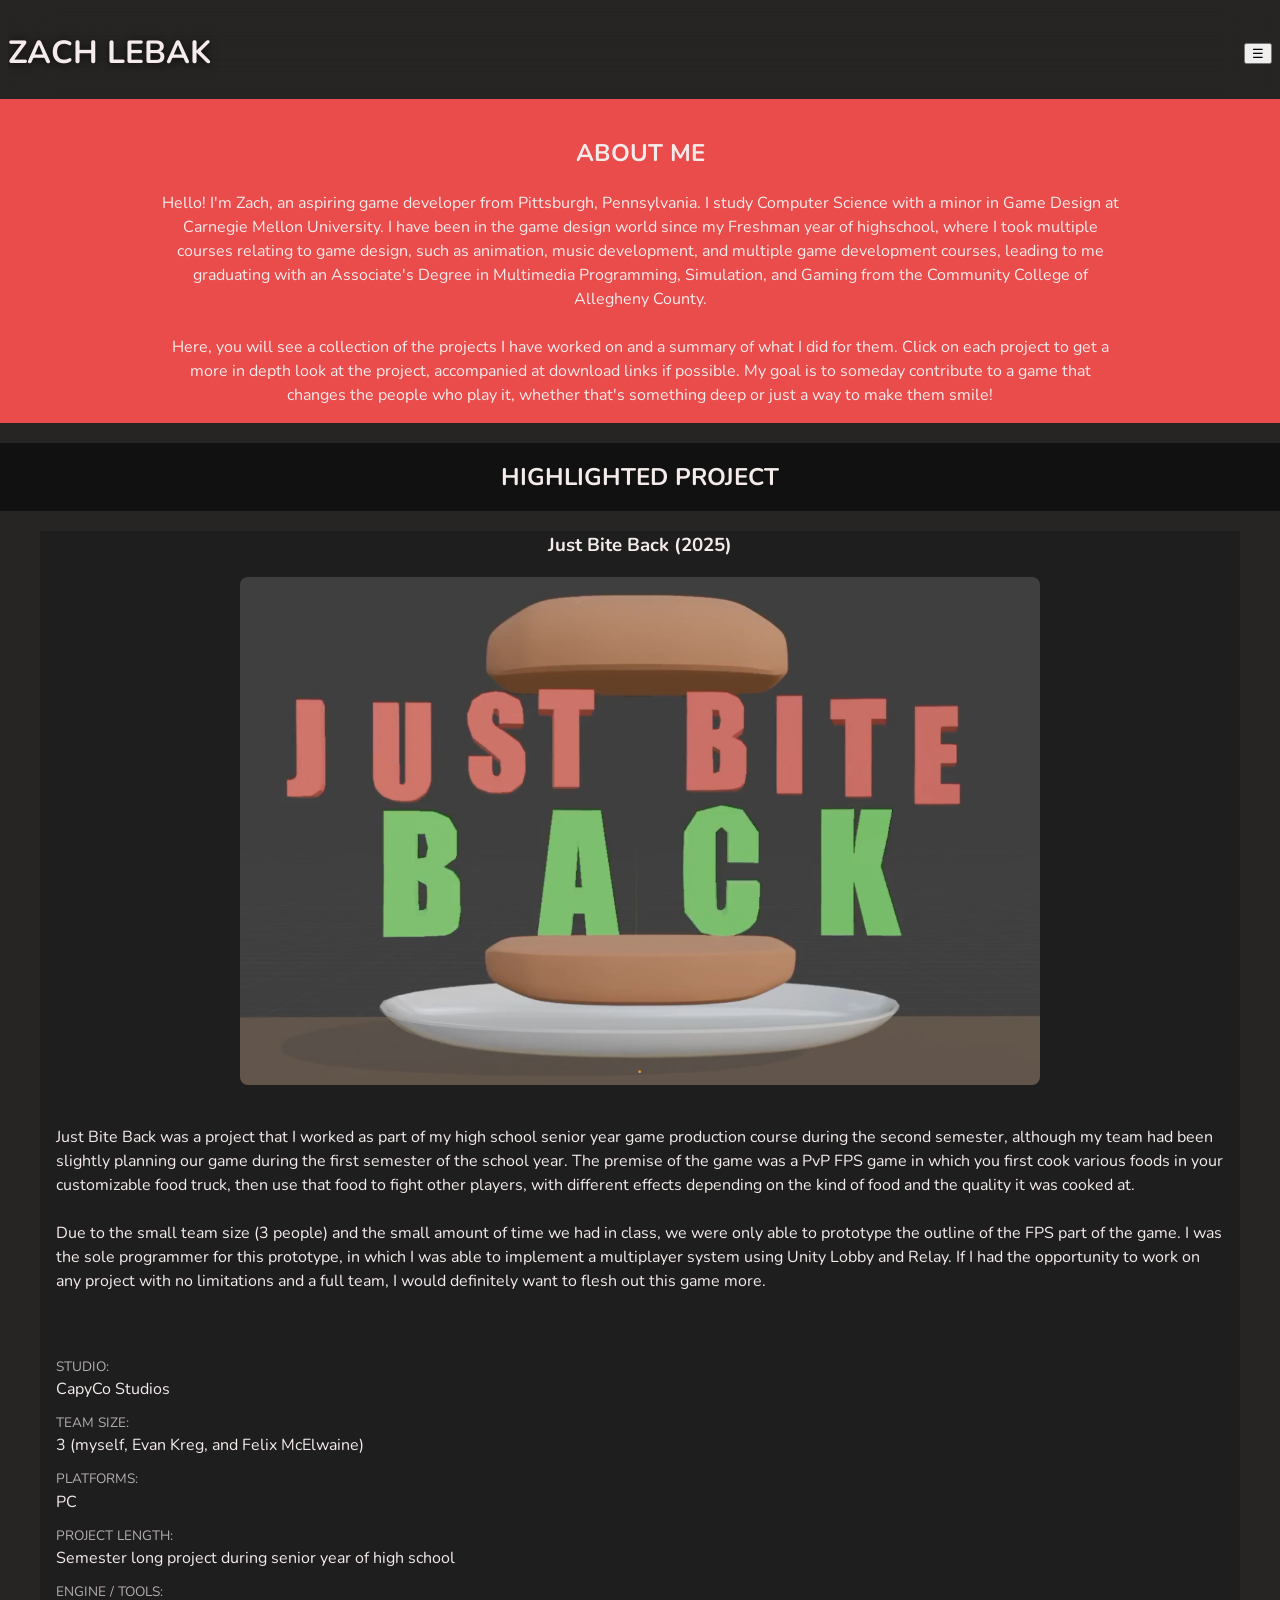
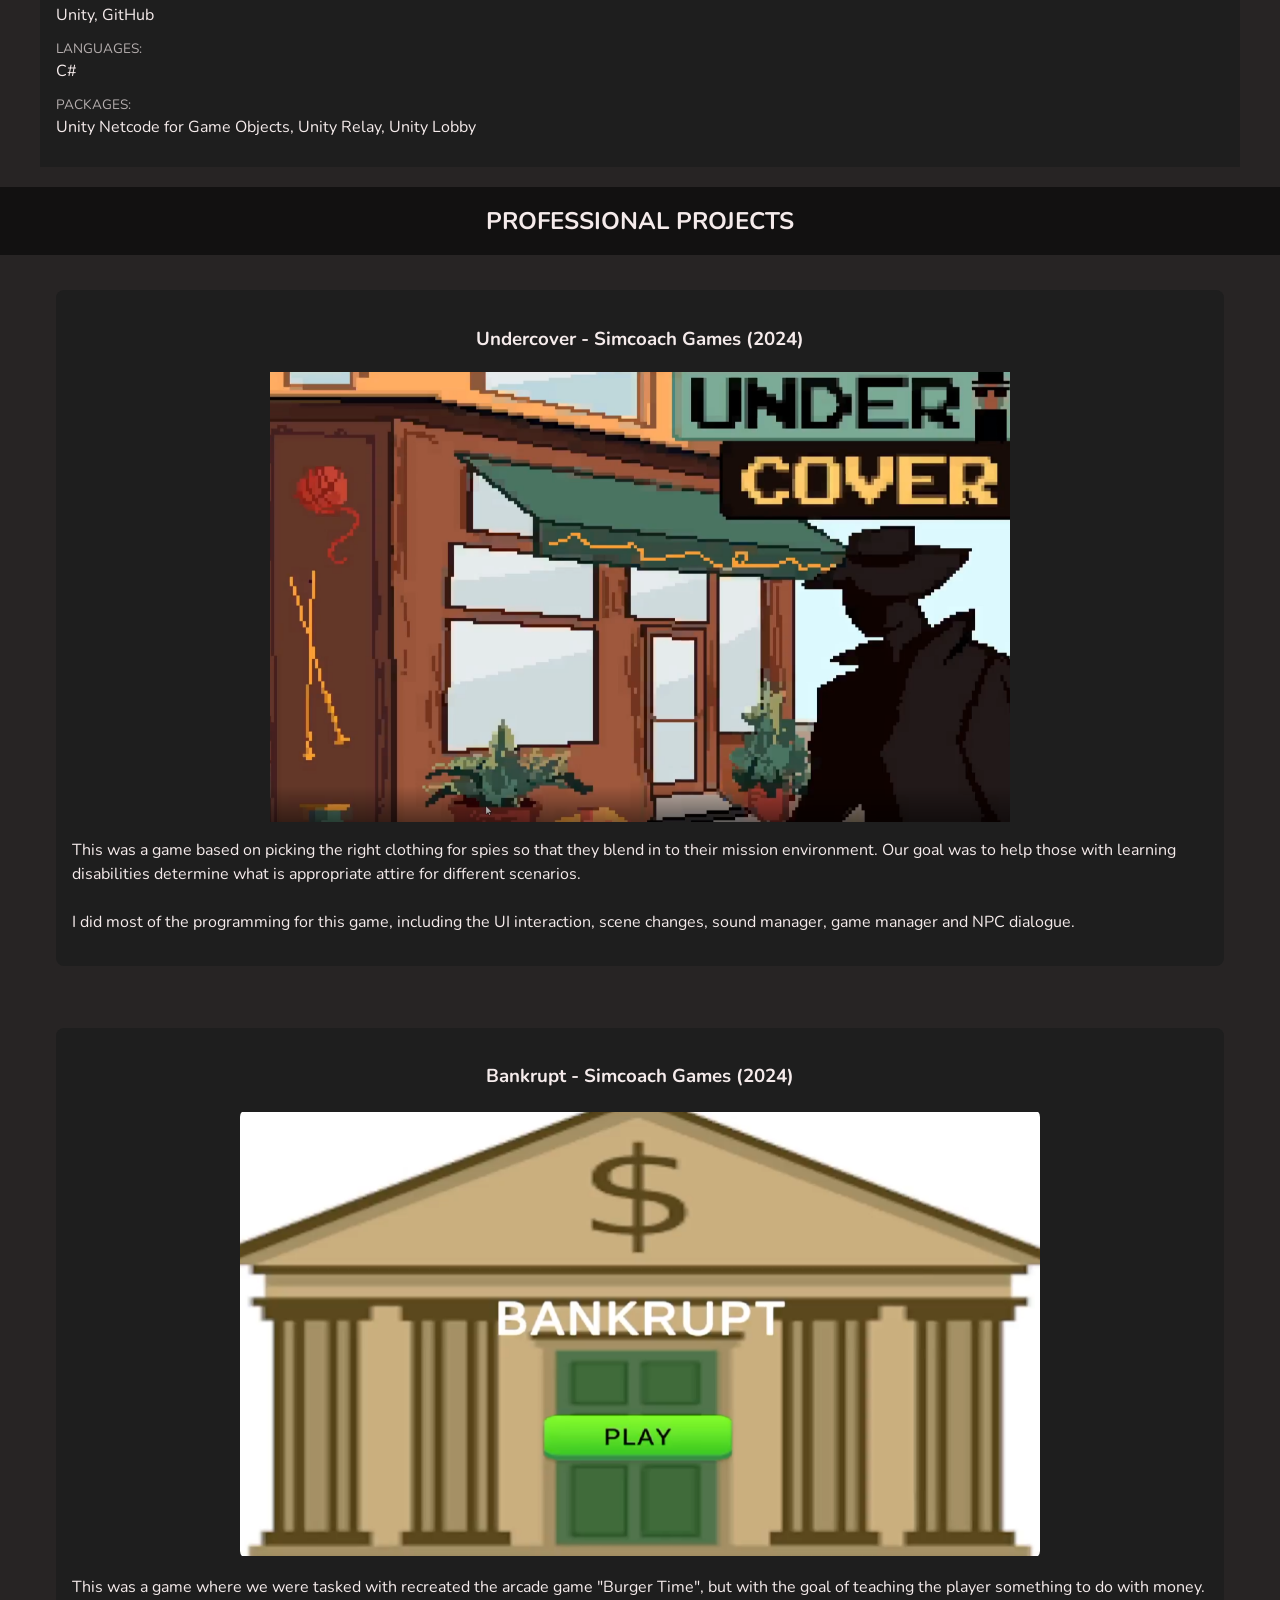
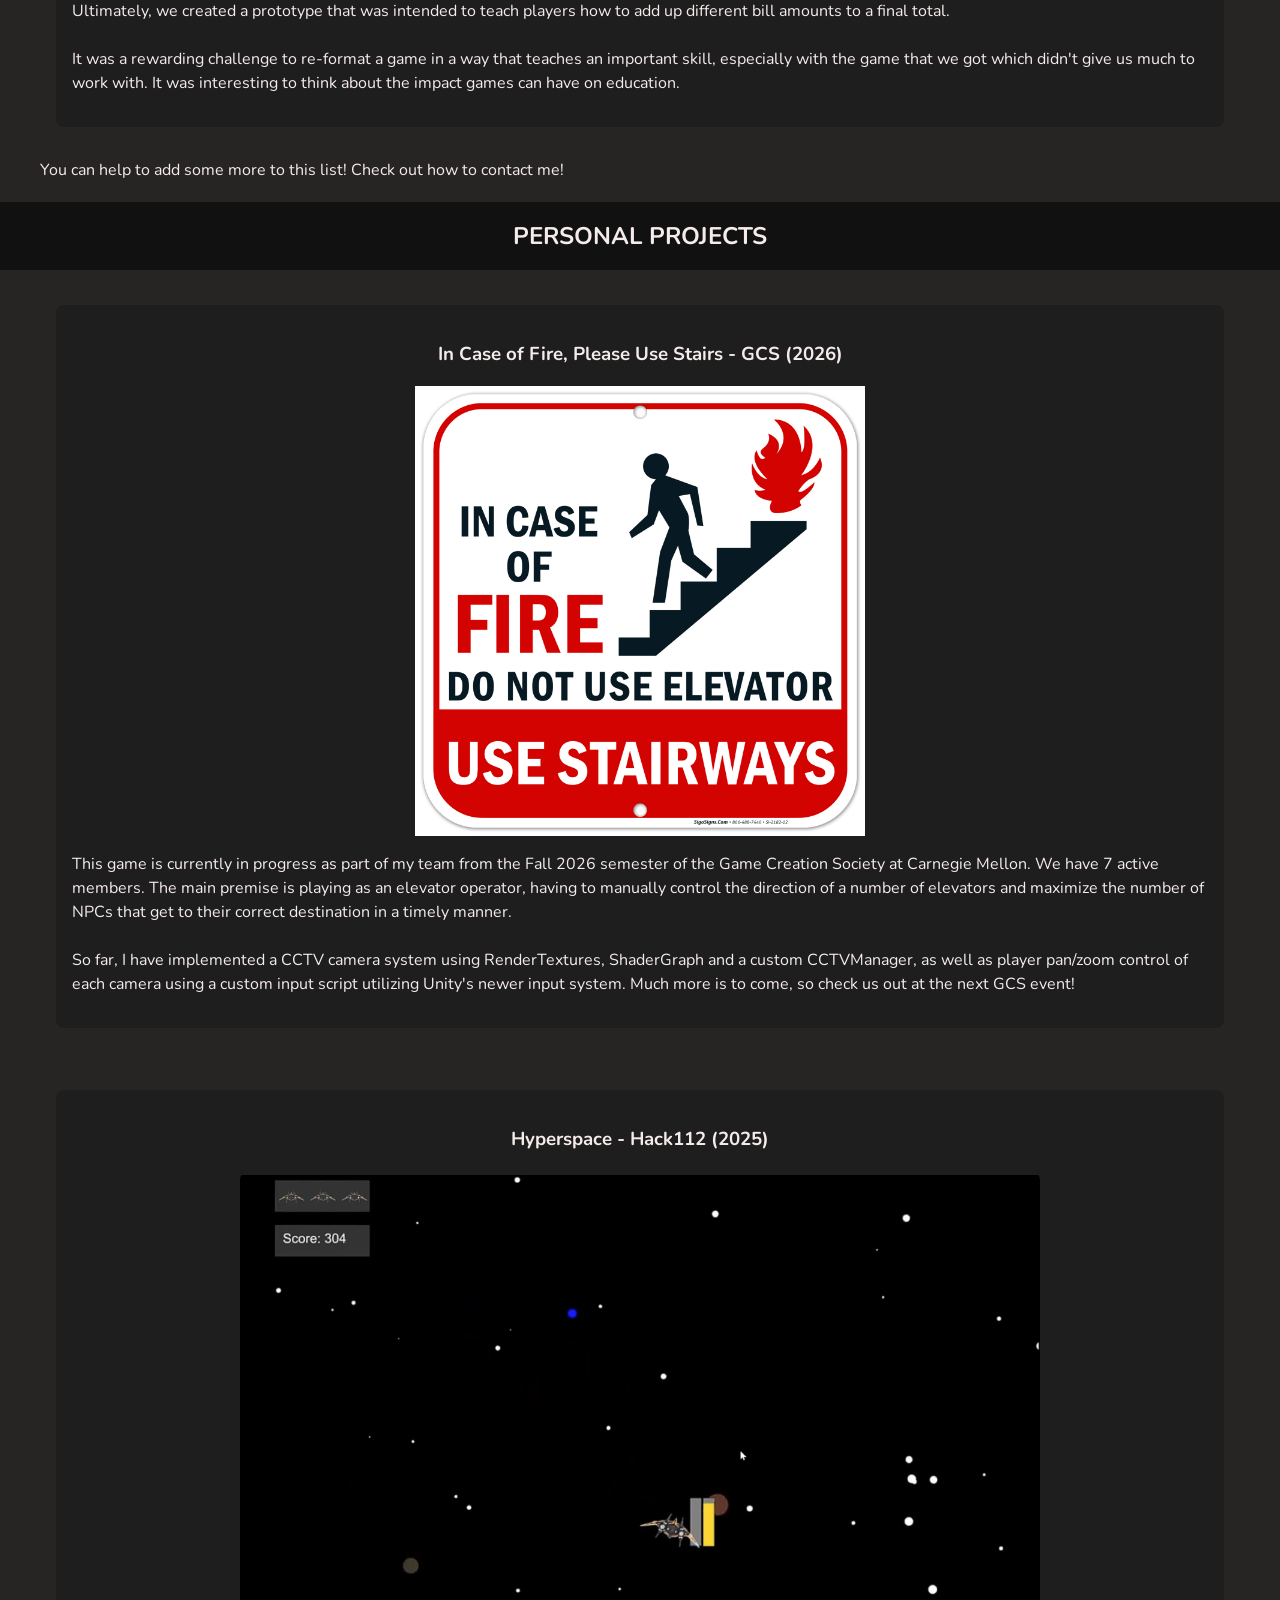
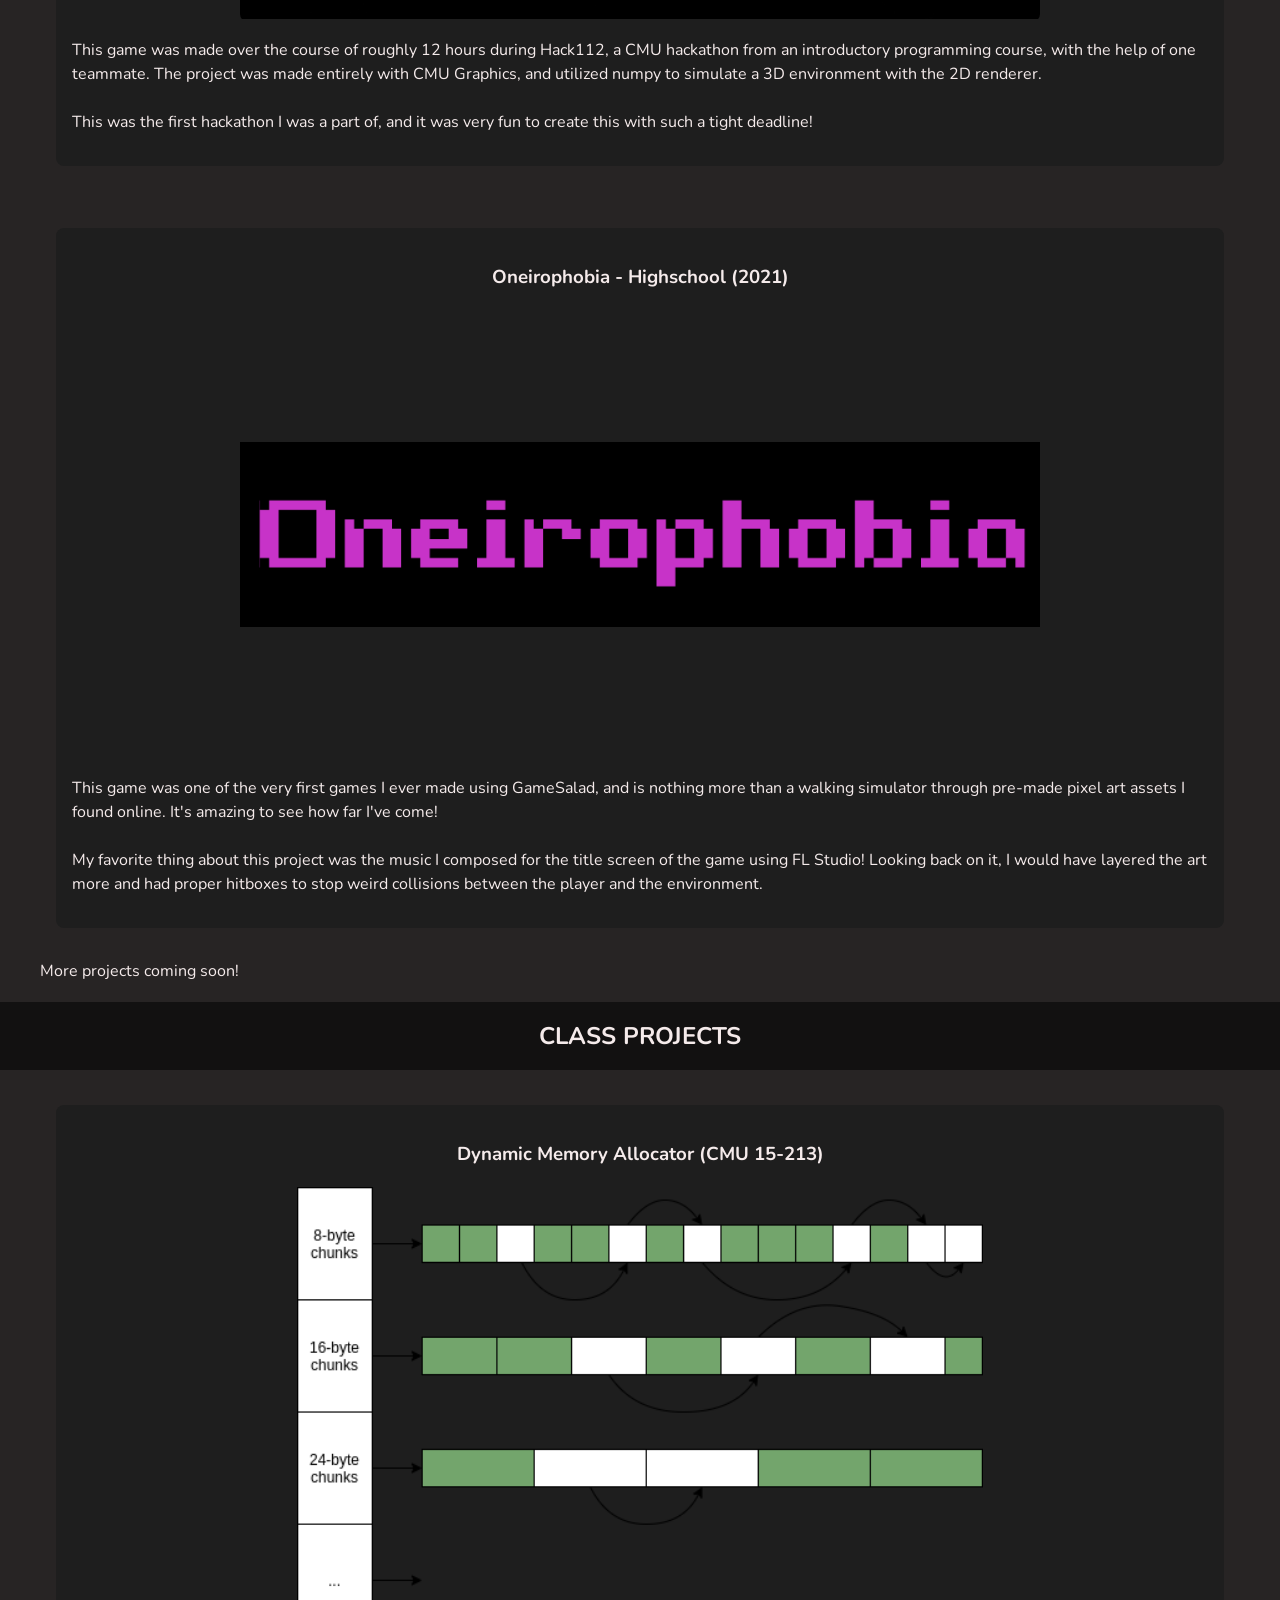
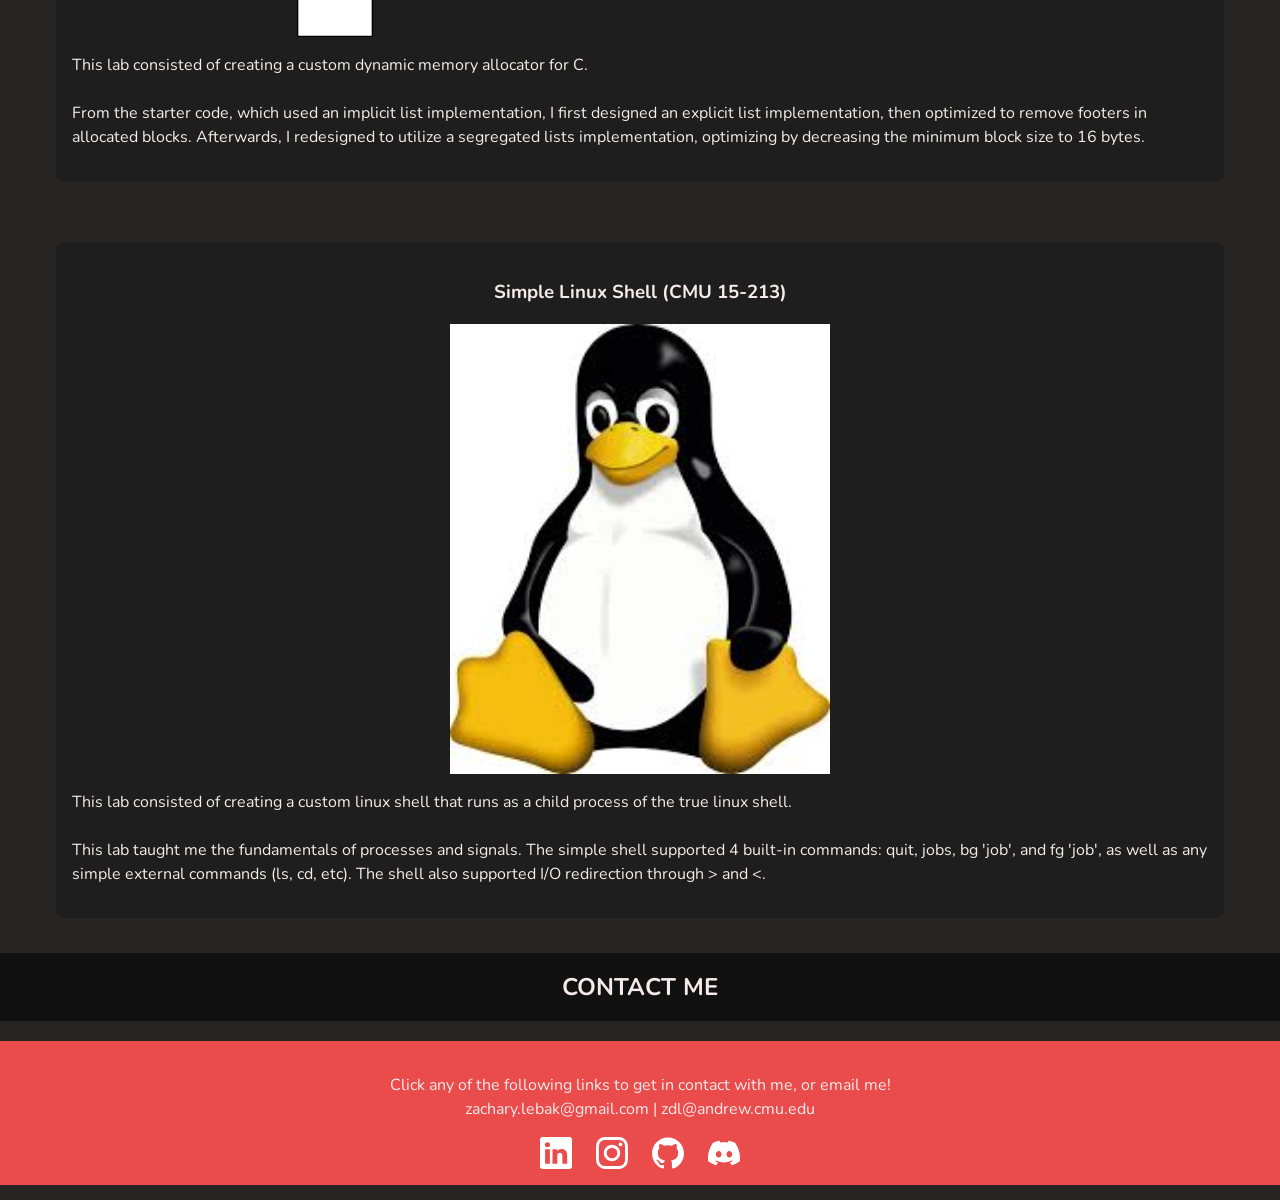
==== commit 74e2d19a: "Added cards for Hyperspace and 15213 projects" ====
--- a/index.html
+++ b/index.html
@@ -220,8 +220,27 @@
           </article>
 
           <article class="project-card">
+            <a href="https://youtu.be/0C5wSjrxGHQ?si=GXDcEX4s72ZC12TF">
+              <h3>Hyperspace - Hack112 (2025)</h3>
+              <img src="img/hyperspace.png" alt="A screenshot of Hyperspace gameplay"/>
+            </a>
+
+            <div class="card-details">
+              <p>
+                This game was made over the course of roughly 12 hours during Hack112, a CMU hackathon from an introductory
+                programming course, with the help of one teammate. The project was made entirely with CMU Graphics, and
+                utilized numpy to simulate a 3D environment with the 2D renderer.
+
+                <br><br>
+                
+                This was the first hackathon I was a part of, and it was very fun to create this with such a tight deadline!
+              </p>
+            </div>
+          </article>
+
+          <article class="project-card">
             <a href="http://gsrca.de/165064">
-              <h3>Oneirophobia</h3>
+              <h3>Oneirophobia - Highschool (2021)</h3>
               <img src="img/oneirophobia.png" alt="Oneirophobia Logo" />
             </a>
 
@@ -249,13 +268,32 @@
 
         <div class="project-grid">
           <article class="project-card">
-            <a href="#">
-              <h3></h3>
-              <img src="#" alt="#" />
-            </a>
-
-            <div class="card-details">
-              <p></p>
+            <h3>Dynamic Memory Allocator (CMU 15-213)</h3>
+            <img src="img/memory-allocator.png" alt="A mock image of a seg list dynamic memory allocator."/>
+
+            <div class="card-details">
+              <p>
+                This lab consisted of creating a custom dynamic memory allocator for C. 
+                <br><br>
+                From the starter code, which used an implicit list implementation, I first designed an explicit list 
+                implementation, then optimized to remove footers in allocated blocks. Afterwards, I redesigned to 
+                utilize a segregated lists implementation, optimizing by decreasing the minimum block size to 16 bytes.
+              </p>
+            </div>
+          </article>
+
+          <article class="project-card">
+            <h3>Simple Linux Shell (CMU 15-213)</h3>
+            <img src="img/linux-logo.jpg" alt="The linux logo penguin."/>
+
+            <div class="card-details">
+              <p>
+                This lab consisted of creating a custom linux shell that runs as a child process of the true linux shell.
+                <br><br>
+                This lab taught me the fundamentals of processes and signals. The simple shell supported 4 built-in commands: 
+                quit, jobs, bg 'job', and fg 'job', as well as any simple external commands (ls, cd, etc). The shell also 
+                supported I/O redirection through > and <.
+              </p>
             </div>
           </article>
         </div>
--- a/style.css
+++ b/style.css
@@ -183,7 +183,7 @@
 .project-card img {
   width: 100%;
   aspect-ratio: 16 / 9;
-  object-fit: cover;
+  object-fit: contain;
   border-radius: 8px;
 }
 
